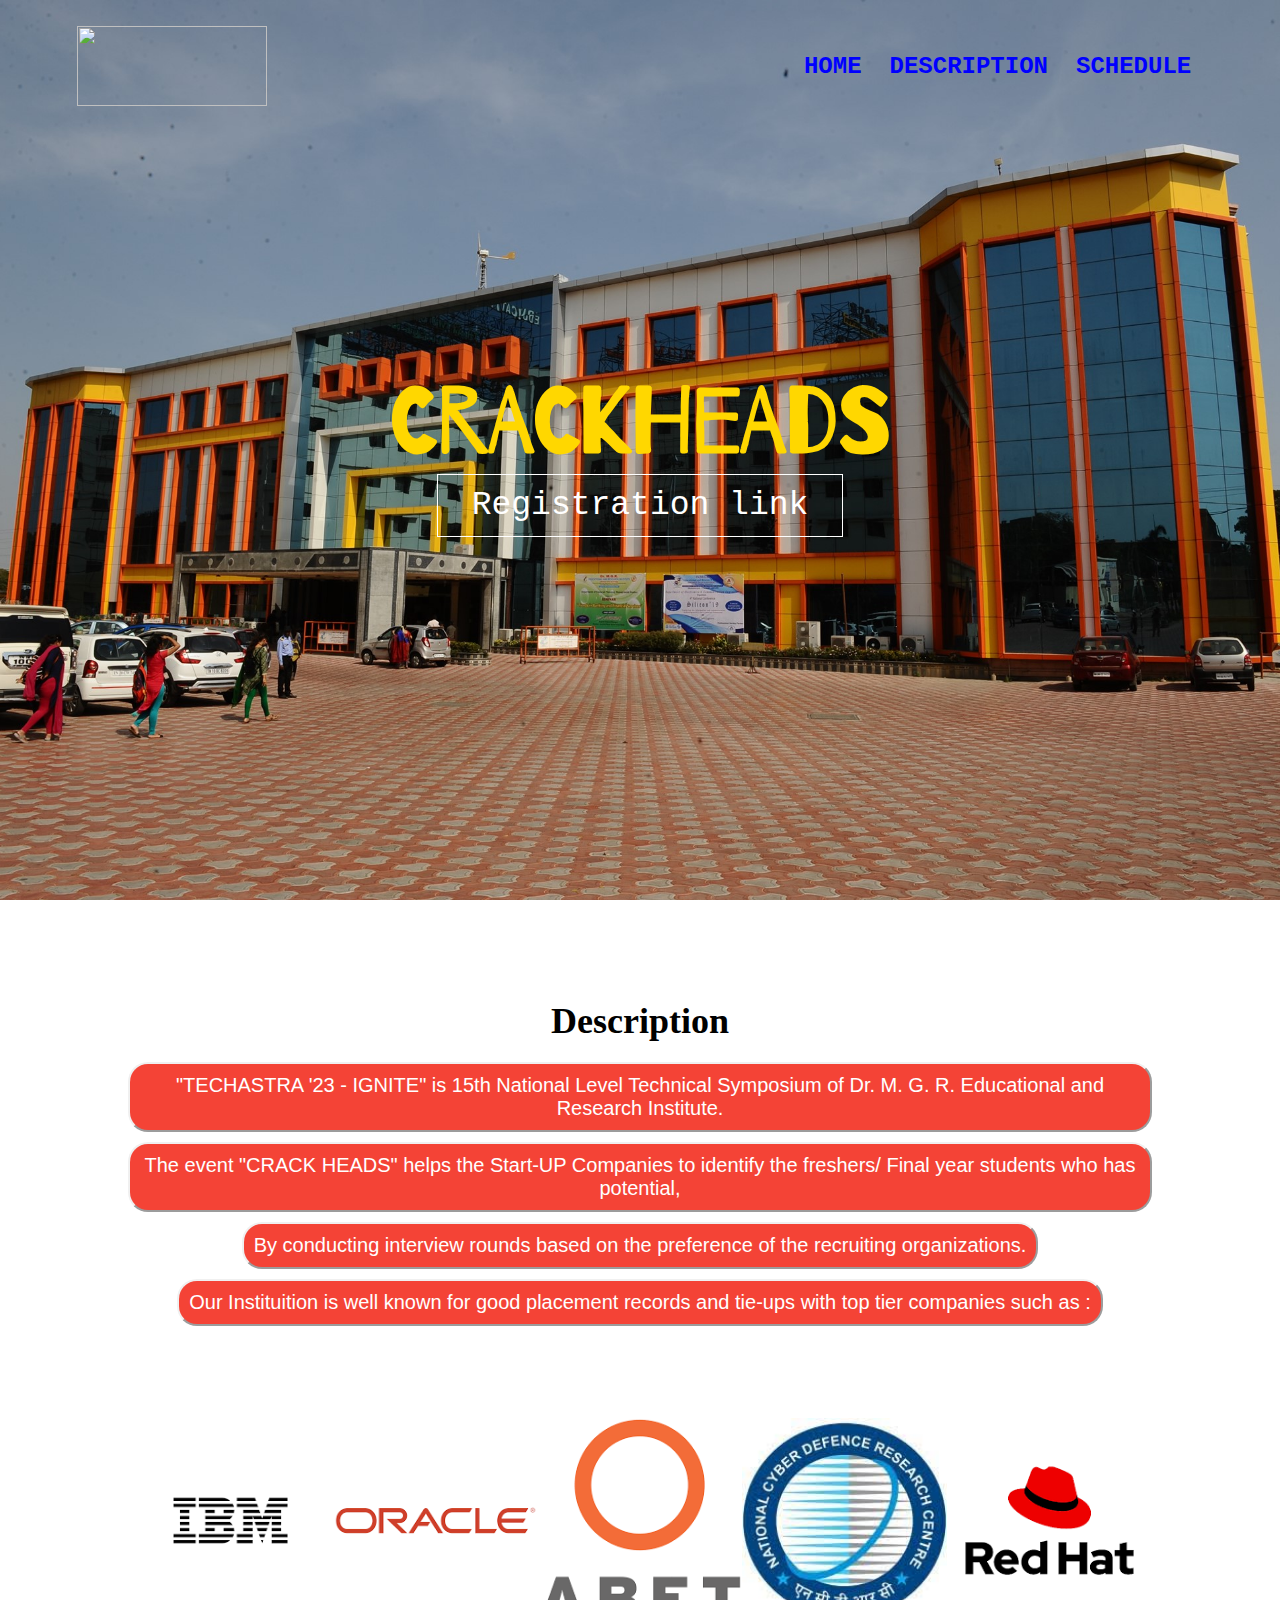
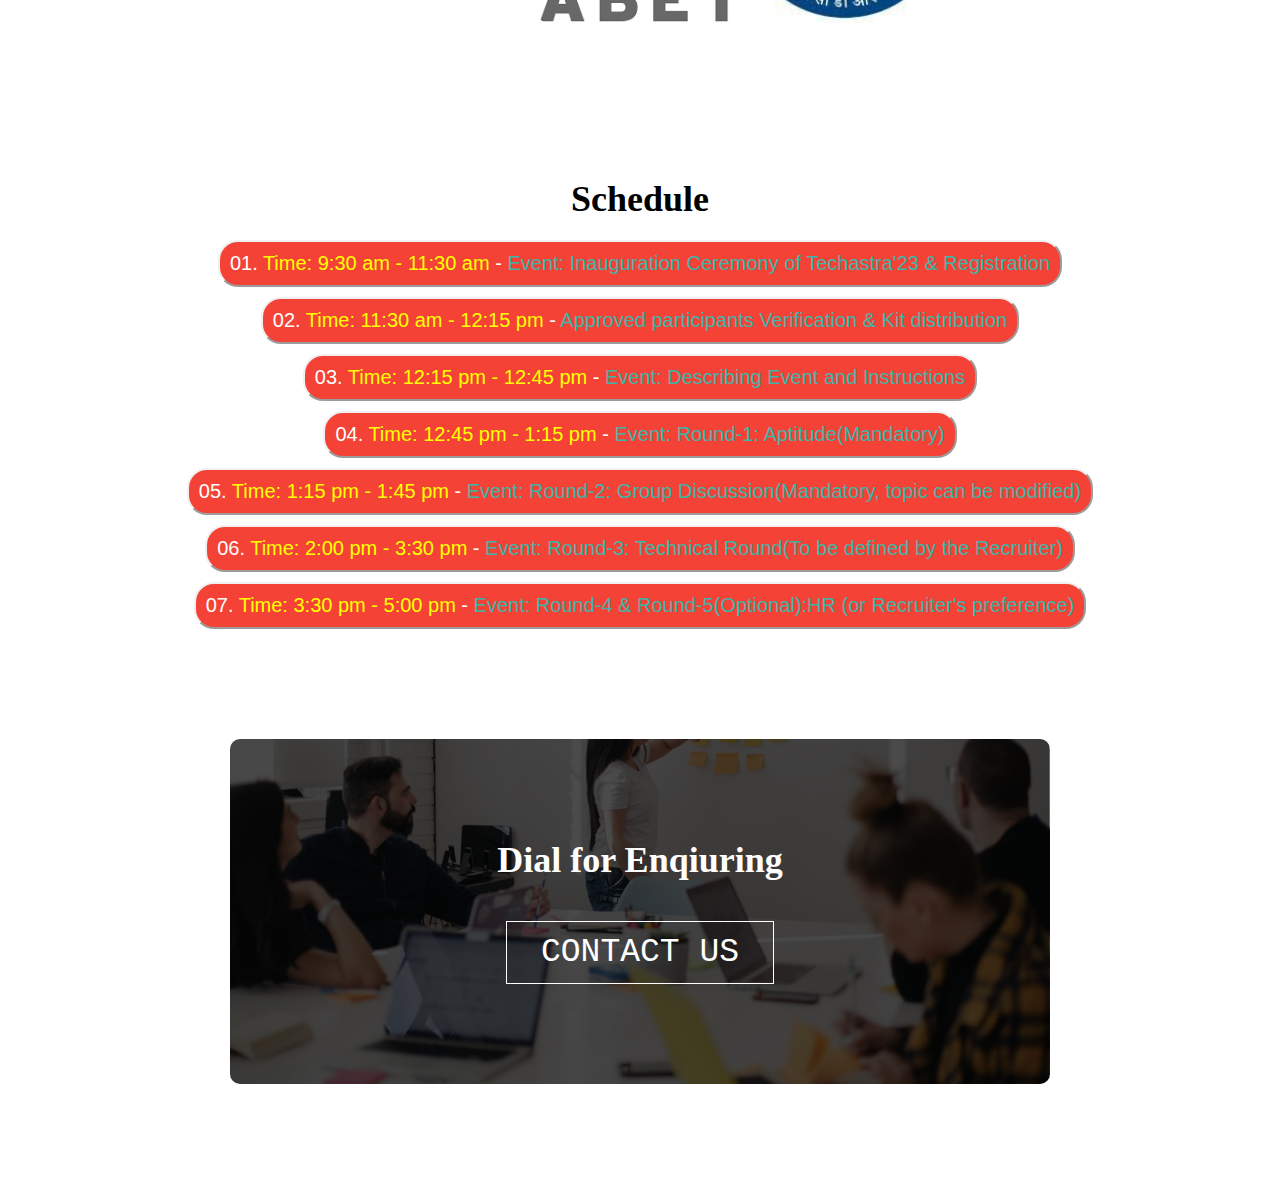
==== index.html @ 9a85cea9 "Update index.html" ====
<!DOCTYPE html>
<html lang="en">

<head>
    <meta charset="UTF-8">
    <meta http-equiv="X-UA-Compatible" content="IE=edge">
    <meta name="viewport" content="width=device-width, initial-scale=1.0">
    <title>University Website </title>
    <link rel="stylesheet" href="style40.css">
    <link rel="preconnect" href="https://fonts.googleapis.com">
    <link rel="preconnect" href="https://fonts.gstatic.com" crossorigin>
    <link href="https://fonts.googleapis.com/css2?family=Poppins:ital@0;1&display=swap" rel="stylesheet">
    <link rel="stylesheet"
        href="https://cdn.jsdelivr.net/npm/@fortawesome/fontawesome-free@6.1.1/css/fontawesome.min.css">
</head>

<body>
    <section class="header">
        <nav>
            <a href="index41.html"> <img src="first.png"> </a>
            <div class="nav-links" id="navLinks">
                <!-- <i class="fa fa-times" onClick="hideMenu()"></i> -->
                <ul>
                    <li> <a href="index40Univ.html">HOME</a></li>
                    <li> <a href="#cours">DESCRIPTION</a></li>
                    <li> <a href="#cours1">SCHEDULE</a></li>
                    <!-- <li> <a href="Blog.html">BLOG</a></li> -->
                    

                </ul>
            </div>
            <!-- <i class="fa-solid fa-bars" onClick="showMenu()"></i> -->
        </nav>

        <div class="text-box">
            <h1> CRACKHEADS </h1>
            <!-- <p> Lorem Ipsum is simply dummy text of the printing and typesetting
        industry. <br> Lorem Ipsum has been the industry's standard dummy text 
        ever since the 1500s </p> -->
            <a href="https://techastra.drmgrdu.ac.in/" class="hero-btn"> Registration link</a>
        </div>

    </section>

    <!-- course -->
    <!-- 
    <section class="course" id="cours">
        <h1> Courses we offer </h1>
        <p> Lorem Ipsum is simply dummy text of the printing and typesetting industry. </p>

        <div class="row">
            <div class="course-col">
                <h3> Intermediate </h3>
                <p> Lorem Ipsum is simply dummy text of the printing and typesetting industry.
                    Lorem Ipsum has been the industry's standard dummy text ever since the 1500s </p>
            </div>
            <div class="course-col">
                <h3> Degree </h3>
                <p> Lorem Ipsum is simply dummy text of the printing and typesetting industry.
                    Lorem Ipsum has been the industry's standard dummy text ever since the 1500s </p>
            </div>
            <div class="course-col">
                <h3> Post Graduation </h3>
                <p> Lorem Ipsum is simply dummy text of the printing and typesetting industry.
                    Lorem Ipsum has been the industry's standard dummy text ever since the 1500s </p>
            </div>
        </div>
    </section> -->

    <section class="course" id="cours">
        <h1> Description </h1>





        <button class="btn">
            <span class="btn-label">"TECHASTRA '23 - IGNITE" is
                15th National Level Technical
                Symposium of Dr. M. G. R.
                Educational and Research
                Institute.</span>
        </button>


        <button class="btn">
            <span class="btn-label">The event "CRACK HEADS" helps the Start-UP Companies to identify the freshers/ Final
                year students who has potential, </span>
        </button>

        <button class="btn btn-primary">
            <span class="btn-label">By conducting interview rounds based on the preference of the recruiting
                organizations. </span>
        </button>

        <button class="btn btn-primary">
            <span class="btn-label">Our Instituition is well known for good placement records and tie-ups with top tier
                companies such as :</span>
        </button>











        <!-- campus -->

        <!-- <section class="campus">
            <h1> Our global campus </h1>
            <p> Lorem Ipsum has been the industry's standard dummy text ever since the 1500s </p>

            <div class="row">
                <div class="campus-col">
                    <img src="images/london.png">
                    <div class="layer">
                        <h3> LONDON </h3>
                    </div>
                </div>
                <div class="campus-col">
                    <img src="images/newyork.png">
                    <div class="layer">
                        <h3> NEW YORK </h3>
                    </div>
                </div>
                <div class="campus-col">
                    <img src="images/washington.png">
                    <div class="layer">
                        <h3> WASHINGTON </h3>
                    </div>
                </div>
            </div>
        </section> -->

        <!-- facilities -->

        <!-- <section class="facilities">
            <h1> Our facilities </h1>
            <p>Lorem Ipsum is simply dummy text of the printing and typesetting industry. </p> -->

        <div class="row">
            <div class="facilities-col">
                <img src="ibm.png">
                <!-- <h3>World class Library </h3>
                    <p> Lorem Ipsum has been the industry's standard dummy text ever since the 1500s </p> -->
            </div>
            <div class="facilities-col">
                <img src="oracle.png">
                <!-- <h3> Largest play ground </h3>
                    <p> Lorem Ipsum has been the industry's standard dummy text ever since the 1500s </p> -->
            </div>
            <div class="facilities-col">
                <img src="abet.png">
                <!-- <h3> Tasty and Healthy </h3>
                    <p> Lorem Ipsum has been the industry's standard dummy text ever since the 1500s </p> -->
            </div>

            <div class="facilities-col">
                <img src="cyber.jpeg">
            </div>

            <div class="facilities-col">
                <img src="redhat.png">
            </div>


            <!-- <div class="facilities-col">
                <img src="cse.png">
            </div> -->

        </div>
    </section>
    <!-- schedule -->

    <section class="course" id="cours1">
        <h1> Schedule </h1>

        <div class="container">
            <!-- <div class="items">
              <div class="items-head">
                <p>UX D</p>
                <hr>
              </div> -->

            <div class="items-body">
                <button class="btn btn-primary">
                    <span class="btn-label">01. <span class="time">Time: 9:30 am - 11:30 am </span> - <span
                            class="event">Event:
                            Inauguration Ceremony of Techastra'23
                            &
                            Registration</span> </span>
                </button>
                <!-- <i class="fa fa-angle-right"></i> -->


                <button class="btn btn-primary">
                    <span class="btn-label">02. <span class="time">Time: 11:30 am - 12:15 pm </span> - <span
                            class="event">Approved participants Verification &
                            Kit
                            distribution</span> </span>
                </button>
                <!-- <i class="fa fa-angle-right"></i> -->


                <button class="btn btn-primary">
                    <span>03. <span class="time"> Time: 12:15 pm - 12:45 pm</span> - <span class="event"> Event:
                            Describing Event and Instructions </span></span>
                    <!-- <i class="fa fa-angle-right"></i> -->
                </button>



                <button class="btn btn-primary">
                    <span>04. <span class="time">Time: 12:45 pm - 1:15 pm</span> - <span class="event">Event: Round-1:
                            Aptitude(Mandatory)</span> </span>
                    <!-- <i class="fa fa-angle-right"></i> -->
            </div>

            <button class="btn btn-primary">
                <span>05. <span class="time"> Time: 1:15 pm - 1:45 pm </span>- <span class="event"> Event: Round-2:
                        Group Discussion(Mandatory, topic can be
                        modified) </span></span>
                <!-- <i class="fa fa-angle-right"></i> -->
            </button>

            <button class="btn btn-primary">
                <span>06. <span class="time"> Time: 2:00 pm - 3:30 pm </span>- <span class="event"> Event: Round-3:
                        Technical Round(To be defined by the
                        Recruiter) </span></span>
                <!-- <i class="fa fa-angle-right"></i> -->
            </button>


            <button class="btn btn-primary">
                <span>07. <span class="time">Time: 3:30 pm - 5:00 pm</span> - <span class="event">Event: Round-4
                        & Round-5(Optional):HR (or Recruiter's
                        preference) </span></span>
                <!-- <i class="fa fa-angle-right"></i> -->
            </button>

        </div>




        </div>
        </div>
        </div>


































        <!-- testimonials -->



        <!-- call to action -->

        <section class="cta" id="contact">
            <h1> Dial for Enqiuring </h1>
            <a href="contact.html" class="hero-btn"> CONTACT US </a>
        </section>

        <!-- footer -->
        <!-- 
        <div class="footer">
            <div class="bubbles">
                <div class="bubble"
                    style="--size:3.283778460829012rem; --distance:8.273995682244763rem; --position:80.43121961838831%; --time:3.370470516561046s; --delay:-2.4460750377075677s;">
                </div>
                <div class="bubble"
                    style="--size:5.048775832023261rem; --distance:8.209048016743958rem; --position:81.24435161533792%; --time:2.689387587750886s; --delay:-3.178866630821537s;">
                </div>
                <div class="bubble"
                    style="--size:2.8917775001193196rem; --distance:8.454264258769582rem; --position:-1.892480833658683%; --time:2.870417823317806s; --delay:-3.8694363898657054s;">
                </div>
                <div class="bubble"
                    style="--size:2.98950564759547rem; --distance:6.810598321237242rem; --position:100.02057873419844%; --time:2.2412476180211125s; --delay:-3.9669609230968366s;">
                </div>
                <div class="bubble"
                    style="--size:3.056008172581711rem; --distance:7.571228915589839rem; --position:101.36290426526402%; --time:3.556279976104421s; --delay:-2.601994631532017s;">
                </div>
                <div class="bubble"
                    style="--size:3.22671020910027rem; --distance:8.977876061761204rem; --position:69.44795371340336%; --time:2.0813687087410555s; --delay:-2.561126203255737s;">
                </div>
                <div class="bubble"
                    style="--size:5.983498430412179rem; --distance:9.55217569034621rem; --position:33.97699243298395%; --time:2.766369309258826s; --delay:-2.306807070885999s;">
                </div>
                <div class="bubble"
                    style="--size:3.7130270767886904rem; --distance:9.15367913841726rem; --position:36.78355273882992%; --time:3.4415953312360266s; --delay:-2.8423432581270194s;">
                </div>
                <div class="bubble"
                    style="--size:2.0830849819394457rem; --distance:6.408202865389665rem; --position:-3.7304088146057324%; --time:2.1324701384850853s; --delay:-3.6594998300237567s;">
                </div>
                <div class="bubble"
                    style="--size:2.846429800070382rem; --distance:9.850031890259043rem; --position:63.51703893124248%; --time:2.48611792099451s; --delay:-3.957713451098727s;">
                </div>
                <div class="bubble"
                    style="--size:2.0204852928911228rem; --distance:7.706337256219967rem; --position:10.659889096699736%; --time:3.8878533177786547s; --delay:-2.7460423807313834s;">
                </div>
                <div class="bubble"
                    style="--size:5.148489190934578rem; --distance:7.8185867715909385rem; --position:44.27428830609239%; --time:3.0912972813262374s; --delay:-2.4548184305462204s;">
                </div>
                <div class="bubble"
                    style="--size:3.1179981047008507rem; --distance:8.217674226182545rem; --position:-0.8434243039321725%; --time:3.893070336584621s; --delay:-3.482134608090908s;">
                </div>
                <div class="bubble"
                    style="--size:3.073022863441822rem; --distance:6.748615665272697rem; --position:17.187709593603337%; --time:2.869641888050805s; --delay:-3.011358944260785s;">
                </div>
                <div class="bubble"
                    style="--size:3.040494763665981rem; --distance:6.001078493795163rem; --position:30.428225670705793%; --time:2.1274023672313547s; --delay:-2.269450277325624s;">
                </div>
                <div class="bubble"
                    style="--size:2.4934683696411932rem; --distance:9.661759778304251rem; --position:38.28385025284947%; --time:3.3066616446050388s; --delay:-3.903278872741094s;">
                </div>
                <div class="bubble"
                    style="--size:4.341153504409132rem; --distance:8.372204276920996rem; --position:8.925467109327556%; --time:2.961530876031502s; --delay:-3.733657008574247s;">
                </div>
                <div class="bubble"
                    style="--size:3.017692044104651rem; --distance:7.742406344583268rem; --position:7.135396211953164%; --time:3.9814409149202454s; --delay:-2.769434098028662s;">
                </div>
                <div class="bubble"
                    style="--size:5.080150296463536rem; --distance:6.090080087294706rem; --position:99.46159986754385%; --time:3.125230884966736s; --delay:-2.415272316183627s;">
                </div>
                <div class="bubble"
                    style="--size:4.220709880817442rem; --distance:6.273886998189256rem; --position:97.58004171875584%; --time:3.1349176005189006s; --delay:-3.9274262276392298s;">
                </div>
                <div class="bubble"
                    style="--size:3.567041880882358rem; --distance:6.32323480828306rem; --position:92.70135681477952%; --time:2.1362733605721504s; --delay:-3.1505418730279633s;">
                </div>
                <div class="bubble"
                    style="--size:3.5907802134353792rem; --distance:9.870786669090203rem; --position:98.38043362003364%; --time:2.365772524802981s; --delay:-3.155876947312736s;">
                </div>
                <div class="bubble"
                    style="--size:3.153202036251672rem; --distance:8.019938162492018rem; --position:17.19668721036048%; --time:3.6277311767623384s; --delay:-3.1876739225876354s;">
                </div>
                <div class="bubble"
                    style="--size:3.4877396066133333rem; --distance:8.270634812076594rem; --position:10.484445181872442%; --time:3.0775952904576176s; --delay:-2.2907439552389293s;">
                </div>
                <div class="bubble"
                    style="--size:5.766665156529646rem; --distance:9.899439420013206rem; --position:3.2576122174816096%; --time:2.846254474445945s; --delay:-2.0209311226219087s;">
                </div>
                <div class="bubble"
                    style="--size:5.239738288627671rem; --distance:8.364557911980619rem; --position:87.23110357446504%; --time:2.1930097960461055s; --delay:-3.0322261546336517s;">
                </div>
                <div class="bubble"
                    style="--size:2.1990673841700143rem; --distance:7.720521403005255rem; --position:-0.17107184177207468%; --time:2.5997240933430965s; --delay:-2.07586605687868s;">
                </div>
                <div class="bubble"
                    style="--size:2.096379882401747rem; --distance:8.369893834364031rem; --position:32.32516475439321%; --time:3.695249819707472s; --delay:-3.851082655427779s;">
                </div>
                <div class="bubble"
                    style="--size:3.638390237165721rem; --distance:9.7664220131003rem; --position:87.38200354757375%; --time:3.862542578562428s; --delay:-2.9797900374453823s;">
                </div>
                <div class="bubble"
                    style="--size:2.014227665781494rem; --distance:9.475179023878415rem; --position:18.072465784612906%; --time:2.876721765742051s; --delay:-3.456765174855402s;">
                </div>
                <div class="bubble"
                    style="--size:4.835622070747298rem; --distance:6.646442484712818rem; --position:42.56200483263158%; --time:2.4201735129167705s; --delay:-2.129697393514734s;">
                </div>
                <div class="bubble"
                    style="--size:2.6544780967758683rem; --distance:9.993914974673478rem; --position:47.41484229787173%; --time:2.6928887058432203s; --delay:-3.6501705520332406s;">
                </div>
                <div class="bubble"
                    style="--size:2.1810138227712246rem; --distance:8.625390262659332rem; --position:79.91382406364768%; --time:3.0571539204415643s; --delay:-2.879575299430147s;">
                </div>
                <div class="bubble"
                    style="--size:3.9602029523135043rem; --distance:8.811978694178176rem; --position:22.085129474405363%; --time:2.3040885125074015s; --delay:-3.9822714071472305s;">
                </div>
                <div class="bubble"
                    style="--size:3.2601731045983255rem; --distance:6.551449087150881rem; --position:56.03044260678546%; --time:3.377917555269709s; --delay:-2.248689205859968s;">
                </div>
                <div class="bubble"
                    style="--size:4.724989417802013rem; --distance:8.126549828172152rem; --position:83.76957059823852%; --time:2.8347659523990463s; --delay:-2.4045807342328174s;">
                </div>
                <div class="bubble"
                    style="--size:2.4601556144465766rem; --distance:6.451551054345049rem; --position:77.04823997553098%; --time:2.466260099531937s; --delay:-3.8444152858910203s;">
                </div>
                <div class="bubble"
                    style="--size:3.5005873287032445rem; --distance:7.9251184298861475rem; --position:-1.7530963025931068%; --time:2.5654285446675242s; --delay:-3.719663280805641s;">
                </div>
                <div class="bubble"
                    style="--size:3.287577998169491rem; --distance:9.297377061416393rem; --position:18.741671727246466%; --time:3.341885163952444s; --delay:-2.5715436541146115s;">
                </div>
                <div class="bubble"
                    style="--size:5.221728885270182rem; --distance:9.286314646321468rem; --position:42.28149761730227%; --time:3.389657748614331s; --delay:-2.961540852653576s;">
                </div>
                <div class="bubble"
                    style="--size:2.818746087299467rem; --distance:6.526311604034215rem; --position:8.32284386562167%; --time:3.533110613536286s; --delay:-3.4929316976539795s;">
                </div>
                <div class="bubble"
                    style="--size:3.9555668943551874rem; --distance:7.587517096965727rem; --position:86.98518380989474%; --time:3.8328433866272116s; --delay:-3.947314208169883s;">
                </div>
                <div class="bubble"
                    style="--size:5.86344809196979rem; --distance:6.715459413428028rem; --position:93.51712672911347%; --time:3.3194895688568025s; --delay:-2.814996993119309s;">
                </div>
                <div class="bubble"
                    style="--size:4.659085472309417rem; --distance:6.833049757751052rem; --position:18.34331186924404%; --time:2.1401803669951542s; --delay:-3.281758431062622s;">
                </div>
                <div class="bubble"
                    style="--size:5.647514992520861rem; --distance:6.166187896878902rem; --position:103.56058520261233%; --time:2.7109824838325496s; --delay:-3.5641804780474113s;">
                </div>
                <div class="bubble"
                    style="--size:3.4116906103373514rem; --distance:9.87448520511619rem; --position:60.40367758628962%; --time:3.211959351671091s; --delay:-3.909483663267988s;">
                </div>
                <div class="bubble"
                    style="--size:4.358059871263618rem; --distance:6.192241875091202rem; --position:55.79560282838993%; --time:3.522040191932956s; --delay:-2.4451874413830073s;">
                </div>
                <div class="bubble"
                    style="--size:5.657469779677323rem; --distance:8.59153006822326rem; --position:72.97116848710832%; --time:3.2281152136729996s; --delay:-2.6942268466639807s;">
                </div>
                <div class="bubble"
                    style="--size:5.36401084558097rem; --distance:8.032035852980673rem; --position:68.03498132267576%; --time:3.6949889538863347s; --delay:-3.5310246226914868s;">
                </div>
                <div class="bubble"
                    style="--size:5.57833766575319rem; --distance:7.499254928961794rem; --position:94.12393327236666%; --time:3.4806354090355405s; --delay:-2.274765603356683s;">
                </div>
                <div class="bubble"
                    style="--size:3.2806309747640574rem; --distance:8.488379921065523rem; --position:48.78983463936292%; --time:2.877531426246132s; --delay:-2.096852780408325s;">
                </div>
                <div class="bubble"
                    style="--size:2.5739678385733678rem; --distance:8.917657906310211rem; --position:36.30111446297418%; --time:2.132094571645426s; --delay:-2.300338825704596s;">
                </div>
                <div class="bubble"
                    style="--size:3.193905105705725rem; --distance:6.837855040140766rem; --position:77.42883266635026%; --time:2.6764254242868546s; --delay:-2.6117600566315358s;">
                </div>
                <div class="bubble"
                    style="--size:2.921396795915677rem; --distance:6.017635087648889rem; --position:64.47566942541235%; --time:2.1329836115090024s; --delay:-2.9493514981070006s;">
                </div>
                <div class="bubble"
                    style="--size:5.996546073399244rem; --distance:8.438210536324492rem; --position:13.268370807153438%; --time:3.6359501852961262s; --delay:-3.9647431379196347s;">
                </div>
                <div class="bubble"
                    style="--size:3.6759907032328405rem; --distance:8.418483277724492rem; --position:32.34008573798657%; --time:2.4480223557558345s; --delay:-2.0329066324347824s;">
                </div>
                <div class="bubble"
                    style="--size:4.1642001716890285rem; --distance:7.292867116703618rem; --position:53.7639790538517%; --time:3.502488399088864s; --delay:-2.498372665932038s;">
                </div>
                <div class="bubble"
                    style="--size:4.787565853418627rem; --distance:7.002471829807719rem; --position:71.91523290439147%; --time:2.958165535287203s; --delay:-3.874622142256656s;">
                </div>
                <div class="bubble"
                    style="--size:2.518311359883132rem; --distance:7.986066195679516rem; --position:64.83491880651033%; --time:2.799838241177398s; --delay:-2.605045923573953s;">
                </div>
                <div class="bubble"
                    style="--size:2.876971757413453rem; --distance:6.068564148976618rem; --position:11.865157104893097%; --time:2.827771256360732s; --delay:-2.39512359755763s;">
                </div>
                <div class="bubble"
                    style="--size:2.104732688202529rem; --distance:7.730020214979188rem; --position:89.79694218565386%; --time:3.463311919402186s; --delay:-3.12192390140452s;">
                </div>
                <div class="bubble"
                    style="--size:3.3360664273276166rem; --distance:7.983397791094809rem; --position:68.65578472758347%; --time:3.9335303632278293s; --delay:-3.4294180673320884s;">
                </div>
                <div class="bubble"
                    style="--size:3.9727817769810656rem; --distance:9.566771590971191rem; --position:8.31120576187265%; --time:2.205225438795449s; --delay:-3.324358147783013s;">
                </div>
                <div class="bubble"
                    style="--size:2.785922768617306rem; --distance:7.082254824315727rem; --position:28.396955159650958%; --time:2.942223891965728s; --delay:-2.5935628505954393s;">
                </div>
                <div class="bubble"
                    style="--size:4.2464496070749rem; --distance:6.691569284526946rem; --position:42.54917838169232%; --time:3.127523856909967s; --delay:-2.954291705842826s;">
                </div>
                <div class="bubble"
                    style="--size:5.723073490329043rem; --distance:9.090319785576288rem; --position:-3.3796480533643103%; --time:2.2633471262800557s; --delay:-3.2578755649237174s;">
                </div>
                <div class="bubble"
                    style="--size:3.219530490661871rem; --distance:7.4797090026341495rem; --position:101.94887397738762%; --time:2.1036948366679686s; --delay:-2.751593490682857s;">
                </div>
                <div class="bubble"
                    style="--size:2.1814720163593524rem; --distance:6.396504615967695rem; --position:50.89372542693971%; --time:2.582017377993537s; --delay:-2.906294282914755s;">
                </div>
                <div class="bubble"
                    style="--size:5.809553529495087rem; --distance:7.464097429978566rem; --position:90.38559551607041%; --time:3.7652915434285816s; --delay:-2.354212300265661s;">
                </div>
                <div class="bubble"
                    style="--size:3.62120707963538rem; --distance:9.076979425692606rem; --position:11.150253759803633%; --time:3.0486377247236534s; --delay:-2.8041488577211697s;">
                </div>
                <div class="bubble"
                    style="--size:5.00310856270532rem; --distance:9.170735560719102rem; --position:64.58179397075584%; --time:3.7656580293692796s; --delay:-2.893674658194128s;">
                </div>
                <div class="bubble"
                    style="--size:2.709501141760601rem; --distance:7.8373914558643705rem; --position:5.674632497742465%; --time:3.395681112908417s; --delay:-2.2649544585446963s;">
                </div>
                <div class="bubble"
                    style="--size:5.863530345348175rem; --distance:6.010688703517391rem; --position:8.068803588662359%; --time:3.027313856154054s; --delay:-2.231948018674604s;">
                </div>
                <div class="bubble"
                    style="--size:3.184680382015328rem; --distance:8.878536191481098rem; --position:8.386217564803701%; --time:3.9938236104040246s; --delay:-3.582227746566318s;">
                </div>
                <div class="bubble"
                    style="--size:5.634096080720658rem; --distance:9.852119364968344rem; --position:1.083944673937438%; --time:2.332288460957819s; --delay:-2.8850298727934875s;">
                </div>
                <div class="bubble"
                    style="--size:3.4014949844199958rem; --distance:8.171860996672919rem; --position:84.2657700109125%; --time:2.2494226346466255s; --delay:-2.5677067273975007s;">
                </div>
                <div class="bubble"
                    style="--size:3.25901366738288rem; --distance:7.677629208945115rem; --position:51.318943432823694%; --time:2.8086005653923443s; --delay:-3.8858374739056676s;">
                </div>
                <div class="bubble"
                    style="--size:2.738787520059482rem; --distance:7.215369023176211rem; --position:56.250543764215685%; --time:3.976054489308197s; --delay:-2.326983298866254s;">
                </div>
                <div class="bubble"
                    style="--size:2.2159404026193075rem; --distance:6.656577136470761rem; --position:6.693028946147312%; --time:2.864055961058856s; --delay:-2.4300716543937217s;">
                </div>
                <div class="bubble"
                    style="--size:4.21593419511934rem; --distance:8.927963260087107rem; --position:25.147537992688058%; --time:3.009996529717521s; --delay:-3.0238438289524225s;">
                </div>
                <div class="bubble"
                    style="--size:5.179991621161971rem; --distance:6.3853169980031845rem; --position:102.46036383116052%; --time:2.493617740988301s; --delay:-3.200833645229917s;">
                </div>
                <div class="bubble"
                    style="--size:5.513584744686991rem; --distance:8.22544620750663rem; --position:101.1452384048811%; --time:3.282739845432842s; --delay:-3.661873228440018s;">
                </div>
                <div class="bubble"
                    style="--size:3.339183876739143rem; --distance:9.526513756713628rem; --position:29.882131632276284%; --time:2.4931248570889335s; --delay:-2.475593644022913s;">
                </div>
                <div class="bubble"
                    style="--size:5.572625591150981rem; --distance:7.345648077046019rem; --position:22.8560703003273%; --time:2.7498169626967566s; --delay:-2.17990566059977s;">
                </div>
                <div class="bubble"
                    style="--size:4.1177605678413265rem; --distance:8.34852219885391rem; --position:29.490529078305904%; --time:3.2706309302541188s; --delay:-3.7771110698550556s;">
                </div>
                <div class="bubble"
                    style="--size:5.9527591413810015rem; --distance:8.228548797101368rem; --position:86.92141319108892%; --time:2.1195045300057886s; --delay:-2.1550354449961038s;">
                </div>
                <div class="bubble"
                    style="--size:3.4122434983866006rem; --distance:7.8470984688972765rem; --position:-4.737684816944457%; --time:3.361433469609846s; --delay:-2.7510535260586435s;">
                </div>
                <div class="bubble"
                    style="--size:3.767163633315376rem; --distance:8.004107269407179rem; --position:58.86574552235167%; --time:2.4584153129693487s; --delay:-3.8899327217598216s;">
                </div>
                <div class="bubble"
                    style="--size:4.966101867270128rem; --distance:8.096238035862653rem; --position:73.33011876280814%; --time:3.2569085513280767s; --delay:-2.927105754623504s;">
                </div>
                <div class="bubble"
                    style="--size:5.239318894400097rem; --distance:8.21018133412617rem; --position:49.79329539415349%; --time:2.486417355278126s; --delay:-3.935240915466869s;">
                </div>
                <div class="bubble"
                    style="--size:2.309860158972202rem; --distance:8.23350401700413rem; --position:52.762390580567924%; --time:3.253681340156047s; --delay:-3.39928187900957s;">
                </div>
                <div class="bubble"
                    style="--size:5.405641933124867rem; --distance:7.787670658003827rem; --position:55.299301993538734%; --time:2.9254208880312023s; --delay:-3.4035022943444453s;">
                </div>
                <div class="bubble"
                    style="--size:4.7889435136433365rem; --distance:8.059493307179075rem; --position:6.476650057477524%; --time:2.8831662912305407s; --delay:-2.469760261123794s;">
                </div>
                <div class="bubble"
                    style="--size:5.202159646625798rem; --distance:6.485068767986836rem; --position:17.188791799414645%; --time:2.5591245696178158s; --delay:-2.547017621074239s;">
                </div>
                <div class="bubble"
                    style="--size:2.6536622797162357rem; --distance:7.047091090720969rem; --position:99.8065168678203%; --time:3.1358735873884225s; --delay:-2.7674896723499964s;">
                </div>
                <div class="bubble"
                    style="--size:5.455813017594882rem; --distance:7.92331827436949rem; --position:56.29121034809554%; --time:2.9592446232978804s; --delay:-3.0628319945178304s;">
                </div>
                <div class="bubble"
                    style="--size:5.376750549059151rem; --distance:7.037706886415796rem; --position:90.43150179415491%; --time:3.4947245448237947s; --delay:-2.7649519449431956s;">
                </div>
                <div class="bubble"
                    style="--size:3.6759966425104382rem; --distance:9.304354596540962rem; --position:50.078877699643236%; --time:2.364227888914125s; --delay:-2.1049591636942835s;">
                </div>
                <div class="bubble"
                    style="--size:2.6416988575492812rem; --distance:8.426364301174832rem; --position:34.50261001869937%; --time:3.1489044014899474s; --delay:-2.872308171609069s;">
                </div>
                <div class="bubble"
                    style="--size:3.039820548413071rem; --distance:7.700594071278777rem; --position:54.369437773201135%; --time:2.3518890849934877s; --delay:-3.816455915222773s;">
                </div>
                <div class="bubble"
                    style="--size:4.946041332561464rem; --distance:9.940105274558535rem; --position:93.38341839478599%; --time:3.515708411924009s; --delay:-2.139929822750188s;">
                </div>
                <div class="bubble"
                    style="--size:2.263980751965552rem; --distance:6.845227344107201rem; --position:7.6223749655636635%; --time:3.2543534151869933s; --delay:-3.5968097313692247s;">
                </div>
                <div class="bubble"
                    style="--size:2.9705072994554786rem; --distance:6.417811696490268rem; --position:0.9010946526242307%; --time:3.869664661904819s; --delay:-2.817867407827982s;">
                </div>
                <div class="bubble"
                    style="--size:3.7636117769983146rem; --distance:9.28767671082202rem; --position:104.59608438872068%; --time:2.6660045314116205s; --delay:-3.0279672533679767s;">
                </div>
                <div class="bubble"
                    style="--size:2.534147718025401rem; --distance:9.761714609373762rem; --position:17.47044672925322%; --time:3.8859389327208964s; --delay:-3.3352631179315866s;">
                </div>
                <div class="bubble"
                    style="--size:5.809103802369521rem; --distance:9.865569439286801rem; --position:15.660853702232227%; --time:2.518863325103205s; --delay:-3.5808886812518383s;">
                </div>
                <div class="bubble"
                    style="--size:2.4500873479914125rem; --distance:7.274598849994393rem; --position:36.897733125341446%; --time:3.3461286093771387s; --delay:-3.6280095853685674s;">
                </div>
                <div class="bubble"
                    style="--size:5.773371959699836rem; --distance:8.463136547655406rem; --position:35.06048100391646%; --time:3.209957922113289s; --delay:-3.0079091255606945s;">
                </div>
                <div class="bubble"
                    style="--size:4.3926522787512265rem; --distance:9.612613676284077rem; --position:22.262054455432867%; --time:2.373303643948798s; --delay:-3.0679725632400907s;">
                </div>
                <div class="bubble"
                    style="--size:3.952708176353637rem; --distance:9.169495699134323rem; --position:55.04449087079253%; --time:2.7418325241308232s; --delay:-3.3828476409270283s;">
                </div>
                <div class="bubble"
                    style="--size:3.844775009709453rem; --distance:8.355266723179703rem; --position:3.429889023129533%; --time:3.804465386878591s; --delay:-2.513210465049223s;">
                </div>
                <div class="bubble"
                    style="--size:2.375822423531286rem; --distance:8.085306102003058rem; --position:51.444859856544134%; --time:3.5291234902803015s; --delay:-3.174879273882913s;">
                </div>
                <div class="bubble"
                    style="--size:3.987597068631678rem; --distance:6.323842998471056rem; --position:58.472598393140736%; --time:3.6685014540532994s; --delay:-2.125640472580853s;">
                </div>
                <div class="bubble"
                    style="--size:3.826556536162788rem; --distance:8.093657912781008rem; --position:47.22358687899771%; --time:2.46067661652588s; --delay:-2.795336044113773s;">
                </div>
                <div class="bubble"
                    style="--size:5.409522304422901rem; --distance:8.08453713835749rem; --position:7.192255114868317%; --time:3.6024864503739416s; --delay:-2.02777453028783s;">
                </div>
                <div class="bubble"
                    style="--size:2.33220717107433rem; --distance:6.015929004226659rem; --position:69.52801341775708%; --time:3.072171961227187s; --delay:-2.4004690861766145s;">
                </div>
                <div class="bubble"
                    style="--size:3.1897153674684295rem; --distance:7.970038416707961rem; --position:79.81130078644377%; --time:3.2691207165145544s; --delay:-3.1095874096110614s;">
                </div>
                <div class="bubble"
                    style="--size:3.043749061825313rem; --distance:9.519971455545065rem; --position:-2.8790650455965716%; --time:2.5921789839789624s; --delay:-3.3392150143930954s;">
                </div>
                <div class="bubble"
                    style="--size:2.016067925148069rem; --distance:6.601355813566787rem; --position:12.042692941814398%; --time:3.302733338826566s; --delay:-2.666684825220276s;">
                </div>
                <div class="bubble"
                    style="--size:2.3135489970103658rem; --distance:8.429205824133346rem; --position:10.078502192237377%; --time:3.478083377118066s; --delay:-2.3933149990580658s;">
                </div>
                <div class="bubble"
                    style="--size:2.3997743557871374rem; --distance:7.408088419264727rem; --position:35.09525576349087%; --time:3.389315536809761s; --delay:-3.7218046643592877s;">
                </div>
                <div class="bubble"
                    style="--size:5.41080890592663rem; --distance:6.263885540517833rem; --position:88.47970464538236%; --time:3.791977923545102s; --delay:-2.1539409602055803s;">
                </div>
                <div class="bubble"
                    style="--size:4.187278503726575rem; --distance:8.495185390066428rem; --position:55.2879387519304%; --time:3.8691313236516165s; --delay:-3.7558742796010205s;">
                </div>
                <div class="bubble"
                    style="--size:5.2260631351390066rem; --distance:6.953165091043609rem; --position:87.01664638966206%; --time:2.2054605348148777s; --delay:-2.0729929853657163s;">
                </div>
                <div class="bubble"
                    style="--size:3.2309243043140823rem; --distance:8.90242528602417rem; --position:70.6941354974967%; --time:2.420572336985768s; --delay:-3.902986636768033s;">
                </div>
                <div class="bubble"
                    style="--size:4.416267568041894rem; --distance:8.454455353587463rem; --position:16.18344707827548%; --time:2.6786658712942186s; --delay:-3.7145978779515363s;">
                </div>
                <div class="bubble"
                    style="--size:5.179842125942596rem; --distance:6.279313089480346rem; --position:51.631946389170714%; --time:2.9215376152158723s; --delay:-3.579196747493768s;">
                </div>
                <div class="bubble"
                    style="--size:4.298088157115222rem; --distance:8.644044369523485rem; --position:25.709431630582966%; --time:3.9945321241856395s; --delay:-3.6007615466734237s;">
                </div>
            </div>
            <div class="content">
                <div class="container">
                    <div class="footer__label">
                        <h2 class="footer__title">Techastra</h2>
                        <span class="footer__subtitle"></span>
                    </div>

                    <ul class="footer__links">
                        <li>
                            <a href="" class="footer__link">Contact <span> : xxxxxx</a></span>
                        </li>
                        <li>
                            <a href="" class="footer__link">Address <span> : Periyar E.V.R. High Road, (NH 4 Highway)
                                    Maduravoyal, Chennai - 600 095.</a> </span>
                        </li>
                        <li>
                            <a href="" class="footer__link">Register Link <span> : xxxxxxxxx</a> </span>
                        </li>
                    </ul>
                    <div class="footer__socials">
                        <a href="" class="footer__social">
                            <i class="uil uil-github-alt social__icon"></i>
                        </a>
                        <a href="" class="footer__social">
                            <i class="fa-brands fa-codepen"></i>
                        </a>
                        <a href="" class="footer__social">
                            <i class="uil uil-instagram"></i>
                        </a>
                        <a href="" class="footer__social">
                            <i class="uil uil-linkedin-alt"></i>
                        </a>
                    </div>
                </div>

            </div>
        </div>
        <svg style="position:fixed; top:100vh">
            <defs>
                <filter id="blob">
                    <feGaussianBlur in="SourceGraphic" stdDeviation="10" result="blur"></feGaussianBlur>
                    <feColorMatrix in="blur" mode="matrix" values="1 0 0 0 0  0 1 0 0 0  0 0 1 0 0  0 0 0 19 -9"
                        result="blob"></feColorMatrix>
                </filter>
            </defs>
        </svg> -->







        <!--Js for toggle menu on mobile-->

        <script>
            var navLinks = document.getElementById("navLinks");

            function showMenu() {
                navLinks.style.right = "0";
            }
            function hideMenu() {
                navLinks.style.right = "-200px";
            }
        </script>

</body>

</html>
---- style40.css ----
@import url("https://fonts.googleapis.com/css2?family=Caveat:wght@700&family=Courgette&family=Open+Sans:wght@300;400;500&display=swap");
@import url("https://fonts.googleapis.com/css2?family=Caveat:wght@700&family=Courgette&family=Open+Sans:wght@300;400;500&family=Ubuntu:ital,wght@1,500&display=swap");
@import url("https://fonts.googleapis.com/css2?family=Barriecito&family=Caveat:wght@700&family=Courgette&family=Open+Sans:wght@300;400;500&family=Tilt+Prism&family=Ubuntu:ital,wght@1,500&display=swap");

/* $pri: #128cfc;
$sec: #fffffe;
$dark-pri: #0b5aa2; */

* {
  margin: 0;
  padding: 0;
  /*font-family: "Poppins", sans-serif;*/
  box-sizing: border-box;
}

.time {
  color: yellow !important;
}

.event {
  color: rgb(63, 181, 169);
}

.header {
  background-image: url(clge1.jpg);

  min-height: 100vh;
  width: 100%;
  background-position: center;
  background-size: cover;
  position: relative;
}
nav {
  display: flex;
  padding: 2% 6%;
  justify-content: space-between;
  align-items: center;
}
nav img {
  width: 190px;
  height: 80px;
}
.nav-links {
  flex: 1;
  text-align: right;
}
.nav-links ul li {
  list-style: none;
  display: inline-block;
  padding: 8px 12px;
  position: relative;
}
.nav-links ul li a {
  color: Blue;
  text-decoration: none;
  font-size: 24px;
  font-weight: 900;
  font-family: "Courier New", Courier, monospace;
}
.nav-links ul li::after {
  content: "";
  width: 0%;
  height: 2px;
  background: yellow;
  display: block;
  transition: 0.5s;
  margin: auto;
}
.nav-links ul li:hover::after {
  width: 100%;
}

.nav-links:active {
  color: red;
}

.text-box {
  width: 90%;
  color: #fff;
  position: absolute;
  top: 50%;
  left: 50%;
  transform: translate(-50%, -50%);
  text-align: center;

  /* font-family: "Courgette", cursive; */
  /* font-family: "Open Sans", sans-serif; */
}
.text-box h1 {
  font-size: 92px;
  font-family: "Barriecito", cursive;
  color: gold;
  /* background: -webkit-linear-gradient(rgb(36, 255, 255), rgb(230, 255, 2));
  /* background: -webkit-linear-gradient(#fbff11, #fff59d); */
  /* -webkit-background-clip: text;
  -webkit-text-fill-color: transparent;
  margin-bottom: 20px;
  -webkit-text-stroke: 1px rgb(24, 252, 35);  */
}
.text-box p {
  margin: 10px 0 40px;
  font-size: 14px;
  color: #fff;
}
.hero-btn {
  display: inline-block;
  text-decoration: none;
  color: #fff;
  border: 1px solid #fff;
  padding: 12px 34px;
  font-size: 33px;
  background: transparent;
  cursor: pointer;
  position: relative;
  font-family: monospace;
}
.hero-btn:hover {
  border: 1px solid #f44336;
  background: #f44336;
  transition: 1s;
}
nav .fa {
  display: none;
}
@media (max-width: 700px) {
  .text-box h1 {
    font-size: 20px;
  }
  .nav-links ul li {
    display: block;
  }
  .nav-links {
    position: fixed;
    background: #f44336;
    height: 100vh;
    width: 200px;
    top: 0;
    right: -200px;
    text-align: left;
    z-index: 2;
    transition: 1s;
  }
  nav .fa {
    display: block;
    color: #fff;
    margin: 10px;
    font-size: 22px;
    cursor: pointer;
  }
  .nav-links ul {
    padding: 30px;
  }
}
/* course */

.course {
  width: 80%;
  margin: auto;
  text-align: center;
  padding-top: 100px;
}

.course .btn {
  margin-bottom: 10px;
  border-radius: 20px;
  padding: 10px;
  background-color: #f44336;
  color: white;
  border-color: #f0f0f0;
  font-size: 20px;
}

.course h1 {
  margin-bottom: 20px;
}

h1 {
  font-size: 36px;
  font-weight: 600;
}
p {
  color: #777;
  font-size: 14px;
  font-weight: 300;
  line-height: 22px;
  padding: 10px;
}

.row {
  margin-top: 8%;
  display: flex;
  justify-content: space-between;
}
.course-col {
  flex-basis: 41%;
  background: #fff3f3;
  border-radius: 10px;
  margin-bottom: 5%;
  padding: 20px 12px;
  box-sizing: border-box;
  transition: 0.5s;
}
h3 {
  text-align: center;
  font-weight: 600;
  margin: 10px 0;
}
.course-col:hover {
  box-shadow: 0 0 20px 0px rgba(0, 0, 0, 0.2);
}

@media (max-width: 700px) {
  .row {
    flex-direction: column;
  }
}

ol.gradient-list {
  counter-reset: gradient-counter;
  list-style: none;
  margin: 1.75rem 0;
  padding-left: 1rem;
}

ol.gradient-list > li {
  background: white;
  border-radius: 0 0.5rem 0.5rem 0.5rem;
  /* Extend the box shadow styles here */
  counter-increment: gradient-counter;
  margin-top: 1rem;
  min-height: 3rem;
  padding: 1rem 1rem 1rem 3rem;
  position: relative;
}

ol.gradient-list > li::before,
ol.gradient-list > li::after {
  background: linear-gradient(135deg, blue 0%, green 100%);
  border-radius: 1rem 1rem 0 1rem;
  content: "";
  height: 3rem;
  left: -1rem;
  overflow: hidden;
  position: absolute;
  top: -1rem;
  width: 3rem;
}

ol.gradient-list > li::before {
  align-items: flex-end;
  /* Extend the box shadow styles here */
  content: counter(gradient-counter);
  color: black;
  display: flex;
  font: 900 1.5em/1 "Montserrat";
  justify-content: flex-end;
  padding: 0.125em 0.25em;
  z-index: 1;
}

ol.gradient-list > li:nth-child(10n + 1)::before,
ol.gradient-list > li:nth-child(10n + 2)::before,
ol.gradient-list > li:nth-child(10n + 3)::before,
ol.gradient-list > li:nth-child(10n + 4)::before,
ol.gradient-list > li:nth-child(10n + 5)::before {
  background: linear-gradient(
    135deg,
    rgba(green, 2 * 0.2) 0%,
    rgba(yellow, 2 * 0.2) 100%
  );
}

ol.gradient-list > li:nth-child(10n + 6)::before,
ol.gradient-list > li:nth-child(10n + 7)::before,
ol.gradient-list > li:nth-child(10n + 8)::before,
ol.gradient-list > li:nth-child(10n + 9)::before,
ol.gradient-list > li:nth-child(10n + 10)::before {
  background: linear-gradient(
    135deg,
    rgba(green, 1 - ((2 - 5) * 0.2)) 0%,
    rgba(yellow, 1 - ((2 - 5) * 0.2)) 100%
  );
}

ol.gradient-list > li + li {
  margin-top: 2rem;
}

/*  --------------------- campus -------------------  */

.campus {
  width: 80%;
  margin: auto;
  text-align: center;
  padding-top: 50px;
}

.campus-col {
  flex-basis: 32%;
  border-radius: 10px;
  margin-bottom: 30px;
  position: relative;
  overflow: hidden;
}
.campus-col img {
  width: 100%;
  display: block;
}
.layer {
  background: transparent;
  height: 100%;
  width: 100%;
  position: absolute;
  top: 0;
  left: 0;
  transition: 0.5s;
}
.layer:hover {
  background: rgba(226, 0, 0, 0.7);
}
.layer h3 {
  width: 100%;
  font-weight: 500;
  color: #fff;
  font-size: 26px;
  bottom: 0;
  left: 50%;
  transform: translateX(-50%);
  position: absolute;
  opacity: 0;
  transition: 0.5s;
}

.layer:hover h3 {
  bottom: 49%;
  opacity: 1;
}

/* facilities */

.facilities {
  width: 80%;
  margin: auto;
  text-align: center;
  padding-top: 100px;
}

.facilities-col {
  flex-basis: 31%;
  border-radius: 10px;
  margin-bottom: 5%;
  text-align: left;
}

.facilities-col img {
  width: 100%;
  border-radius: 10px;
}
.facilities-col p {
  padding: 0;
}
.facilities-col h3 {
  margin-top: 16px;
  margin-bottom: 15px;
  text-align: left;
}

main {
  display: block;
  margin: 0 auto;
  max-width: 40rem;
  padding: 1rem;
}

/* testimonials */

.testimonials {
  width: 80%;
  margin: auto;
  padding-top: 100px;
  text-align: center;
}
.testimonial-col {
  flex-basis: 44%;
  border-radius: 10px;
  margin-bottom: 5%;
  text-align: left;
  background: #fff3f3;
  padding: 25px;
  cursor: pointer;
  display: flex;
}
.testimonial-col img {
  height: 40px;
  margin-left: 5px;
  margin-right: 30px;
  border-radius: 50%;
}
.testimonial-col p {
  padding: 0;
}
.testimonial-col h3 {
  margin-top: 15px;
  text-align: left;
}
.testimonial-col fa {
  color: #f44336;
}

@media (max-width: 700px) {
  .testimonial-col img {
    margin-left: 0px;
    margin-right: 15px;
  }
}
/* call to action */

.cta {
  margin: 100px auto;
  width: 80%;
  background-image: linear-gradient(rgba(0, 0, 0, 0.7), rgba(0, 0, 0, 0.7)),
    url(banner2.jpg);
  background-position: center;
  background-size: cover;
  border-radius: 10px;
  text-align: center;
  padding: 100px 0;
}
.cta h1 {
  color: #fff;
  margin-bottom: 40px;
  padding: 0;
}
@media (max-width: 700px) {
  .cta h1 {
    font-size: 24px;
  }
}
/* footer */

body .footer {
  z-index: 1;
  --footer-background: rgb(255, 0, 0);
  display: grid;
  position: relative;
  grid-area: footer;
  min-height: 18rem;
}

body {
  margin: 0;
  padding: 0;
}
body .footer .bubbles {
  position: absolute;
  top: 0;
  left: 0;
  right: 0;
  height: 1rem;
  background: var(--footer-background);
  filter: url("#blob");
}
body .footer .bubbles .bubble {
  position: absolute;
  left: var(--position, 50%);
  background: var(--footer-background);
  border-radius: 100%;
  -webkit-animation: bubble-size var(--time, 4s) ease-in infinite
      var(--delay, 0s),
    bubble-move var(--time, 4s) ease-in infinite var(--delay, 0s);
  animation: bubble-size var(--time, 4s) ease-in infinite var(--delay, 0s),
    bubble-move var(--time, 4s) ease-in infinite var(--delay, 0s);
  transform: translate(-50%, 100%);
}
body .footer .content {
  padding: 6rem 7rem 5rem;
  background: var(--footer-background);
  z-index: 2;
}
.footer .content .container {
  max-width: 768px;
  margin: 0 auto;
  display: grid;
  grid-template-columns: repeat(3, 1fr);
  grid-gap: 5.5rem;
  color: #fff;
}

.content h2 {
  margin-bottom: 0.25rem;
  font-size: 2.25rem;
}

.content span {
  font-size: 0.875rem;
}

.footer__links {
  display: flex;
  flex-direction: row;
  column-gap: 5rem;
  transition: all 150ms ease-out;
  justify-content: center;
}

.footer__links .footer__link {
  transition: all 150ms ease-out;
  display: inline-block;
  color: white;
  text-decoration: none;
}

.footer__links .footer__link span {
  color: yellow;
}

.footer__link:hover:after {
  width: 100%;
}

.footer__link:after {
  content: "";
  display: block;
  margin: auto;
  height: 2px;
  width: 0px;
  background-color: #fff;
  transition: width 0.25s ease-out;
}
.footer__socials {
  justify-self: flex-end;
}

.footer__social {
  font-size: 1.25rem;
  margin-right: 1.5rem;
}
.footer__social:hover {
  opacity: 0.8;
}

.footer__copy {
  text-align: center;
  background: rgb(255, 0, 0);
  font-size: 0.875rem;
  text-align: center;
  color: #dcdcdc;
  padding: 3rem 0 2rem;
}
@-webkit-keyframes bubble-size {
  0%,
  75% {
    width: var(--size, 4rem);
    height: var(--size, 4rem);
  }
  100% {
    width: 0rem;
    height: 0rem;
  }
}

@keyframes bubble-size {
  0%,
  75% {
    width: var(--size, 4rem);
    height: var(--size, 4rem);
  }
  100% {
    width: 0rem;
    height: 0rem;
  }
}
@-webkit-keyframes bubble-move {
  0% {
    bottom: -4rem;
  }
  100% {
    bottom: var(--distance, 10rem);
  }
}
@keyframes bubble-move {
  0% {
    bottom: -4rem;
  }
  100% {
    bottom: var(--distance, 10rem);
  }
}

@media screen and (max-width: 767px) {
  .footer .content {
    padding: 0 1.5rem;
  }
  .footer .content .container {
    grid-template-columns: repeat(2, 1fr);
  }

  .content h2 {
    font-size: 1.5rem;
  }

  .content span {
    font-size: 0.813rem;
  }

  .footer__links {
    flex-direction: column;
    row-gap: 1.5rem;
  }

  .footer__socials {
    justify-self: flex-start;
  }
}

@media screen and (max-width: 567px) {
  .footer .content .container {
    grid-template-columns: repeat(1, 1fr);
    row-gap: 3.5rem;
  }
}

/*  ----------------------- about us page -----------------  */

.red-btn {
  border: 1px solid #f44336;
  background: transparent;
  color: #f44336;
}
.red-btn:hover {
  color: #fff;
}
/* --- Blog content -- */

.blog-content {
  width: 80%;
  margin: auto;
  padding: 60px 0;
}

.blog-left {
  flex-basis: 65%;
}
.blog-left img {
  width: 100%;
}
.blog-left h2 {
  color: #222;
  font-weight: 600;
  margin: 30px 0;
}
.blog-left p {
  color: #999;
  padding: 0;
}
.blog-right {
  flex-basis: 32%;
}
.blog-right h3 {
  background: #f44336;
  color: #fff;
  padding: 7px 0;
  font-size: 16px;
  margin-bottom: 20px;
}
.blog-right div {
  display: flex;
  align-items: center;
  justify-content: space-between;
  color: #555;
  padding: 8px;
  box-sizing: border-box;
}
.comment-box {
  border: 1px solid #ccc;
  margin: 50px 0;
  padding: 10px 20px;
}
.comment-box h3 {
  text-align: left;
}
.comment-form input,
.comment-form textarea {
  width: 100%;
  padding: 10px;
  margin: 15px 0;
  box-sizing: border-box;
  border: none;
  outline: none;
  background: #f0f0f0;
}
.comment-form button {
  margin: 10px 0;
}
@media (max-width: 700px) {
  .sub-header h1 {
    font-size: 24px;
  }
}
/* Contact us page */

.location {
  width: 80%;
  margin: auto;
  padding: 80px 0;
}
.location iframe {
  width: 100%;
}
.contact-us {
  width: 80%;
  margin: auto;
}
.contact-col {
  flex-basis: 48%;
  margin-bottom: 30px;
}
.contact-col div {
  display: flex;
  align-items: center;
  margin-bottom: 40px;
}
.contact-col div .fa {
  font-size: 28px;
  color: #f44336;
  margin: 10px;
  margin-right: 30px;
}

.contact-col div p {
  padding: 0;
}
.contact-col div h5 {
  font-size: 20px;
  margin-bottom: 5px;
  color: #555;
  font-weight: 400;
}
.contact-col input,
.contact-col textarea {
  width: 100%;
  padding: 15px;
  margin-bottom: 17px;
  outline: none;
  border: 1px solid #ccc;
  box-sizing: border-box;
}

article {
  margin: 40px;
}

article ul {
  text-decoration: none;
  list-style: none;
}

.big-points {
  list-style: disc;
  padding: 50px;
}

.small-points {
  list-style: disc;
  padding: 50px;
}

/* for presentataion */
.main {
  margin: 0 auto;
  padding: min(5%, 2.5rem) 0;
  justify-content: center;
  width: min(90%, 600px);
}

.buttons {
  flex-direction: column;
}
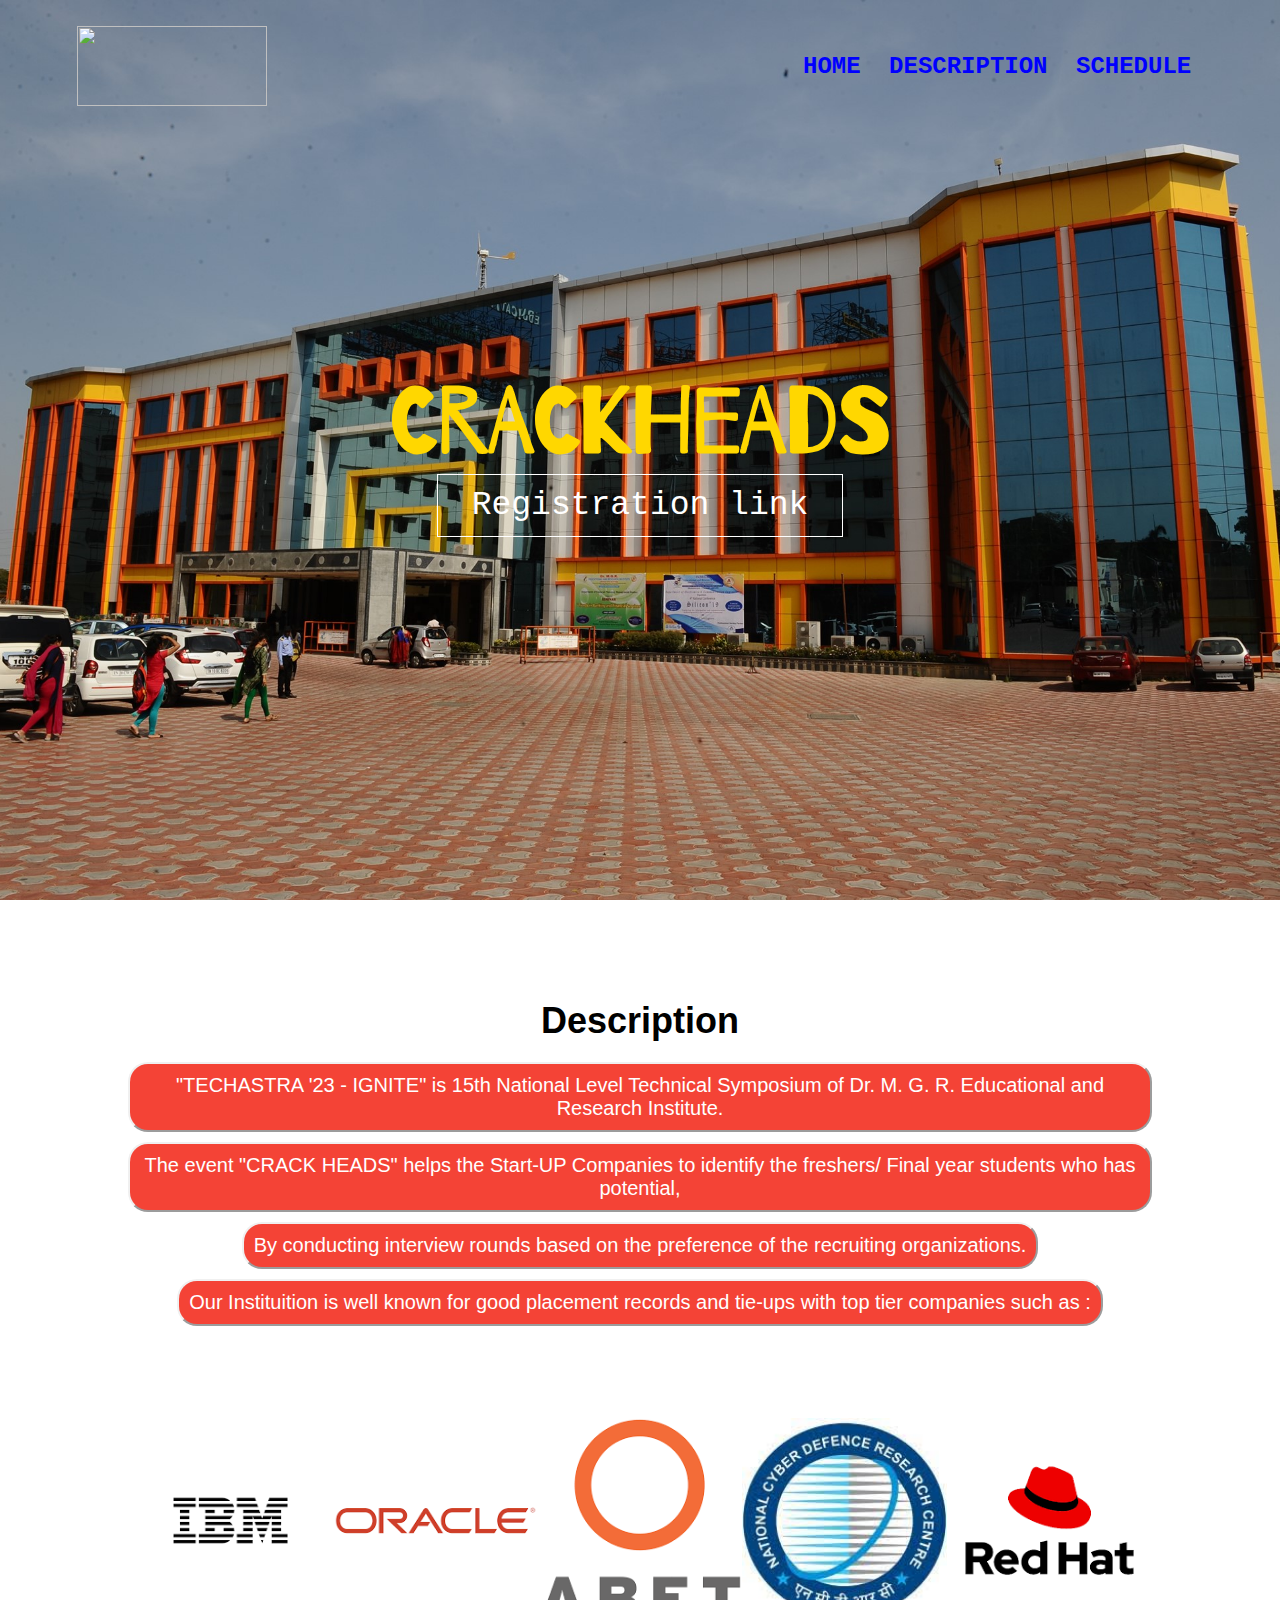
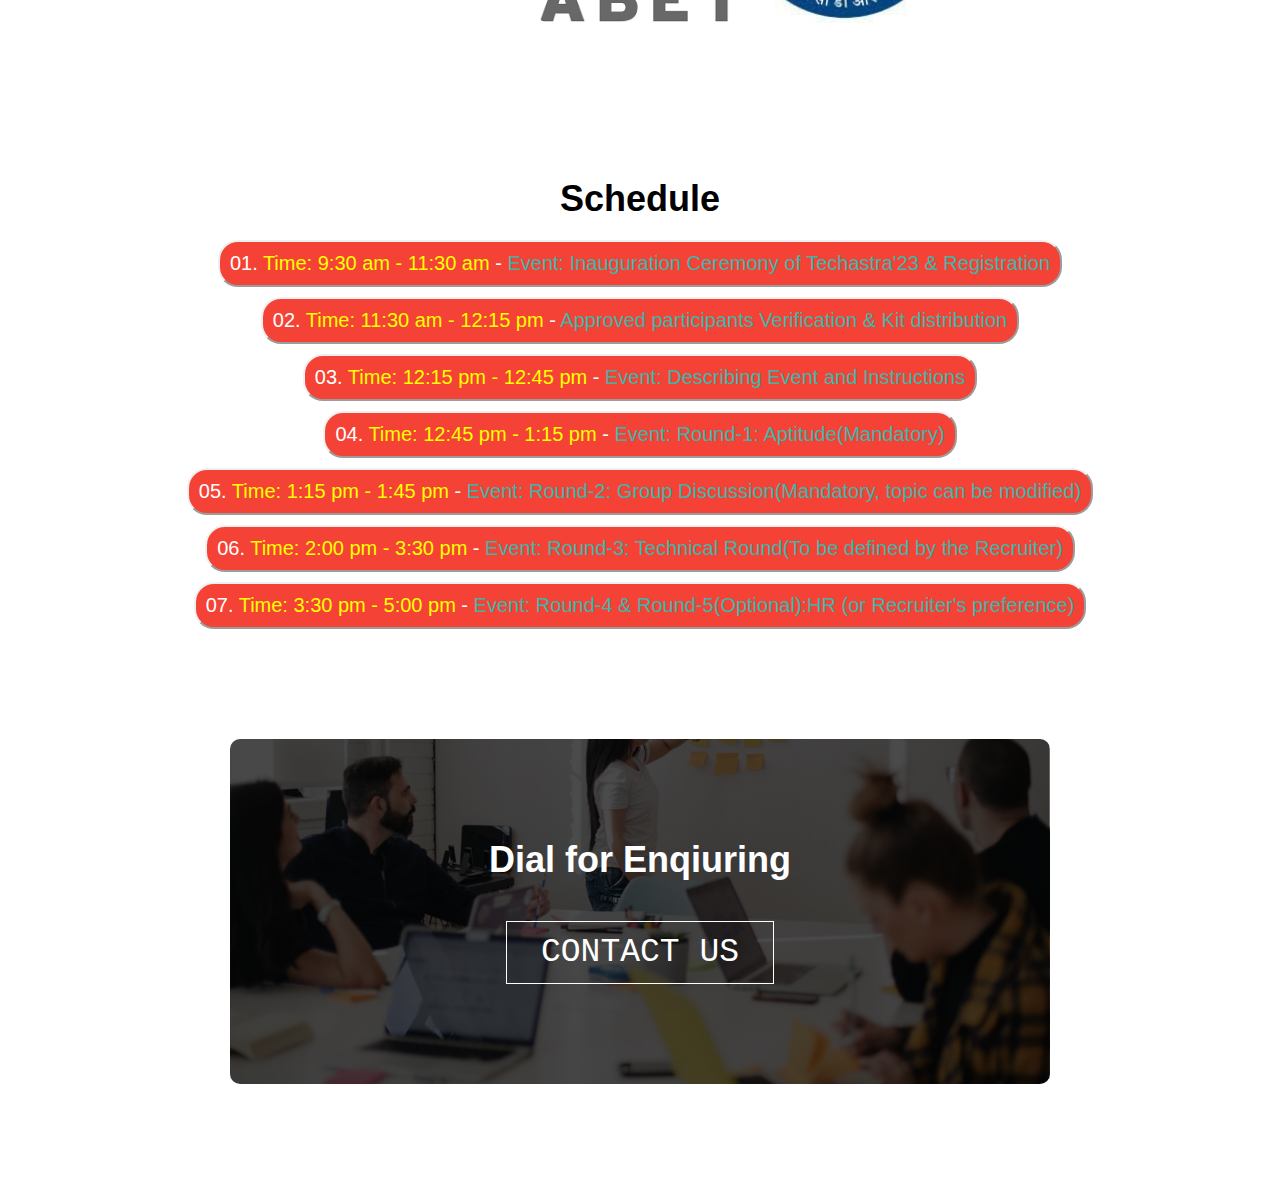
==== commit ea558222: "Update index.html" ====
--- a/index.html
+++ b/index.html
@@ -66,6 +66,29 @@
             </div>
         </div>
     </section> -->
+    <style>
+  body {
+    font-family: Arial, sans-serif;
+  }
+  .notification {
+    position: fixed;
+    top: 50%;
+    left: 50%;
+    transform: translate(-50%, -50%);
+    background-color: #fff;
+    padding: 20px;
+    border: 1px solid #ccc;
+    box-shadow: 0px 0px 10px rgba(0, 0, 0, 0.2);
+    text-align: center;
+  }
+  .btn-agree {
+    background-color: #007bff;
+    color: #fff;
+    padding: 10px 20px;
+    border: none;
+    cursor: pointer;
+  }
+</style>
 
     <section class="course" id="cours">
         <h1> Description </h1>
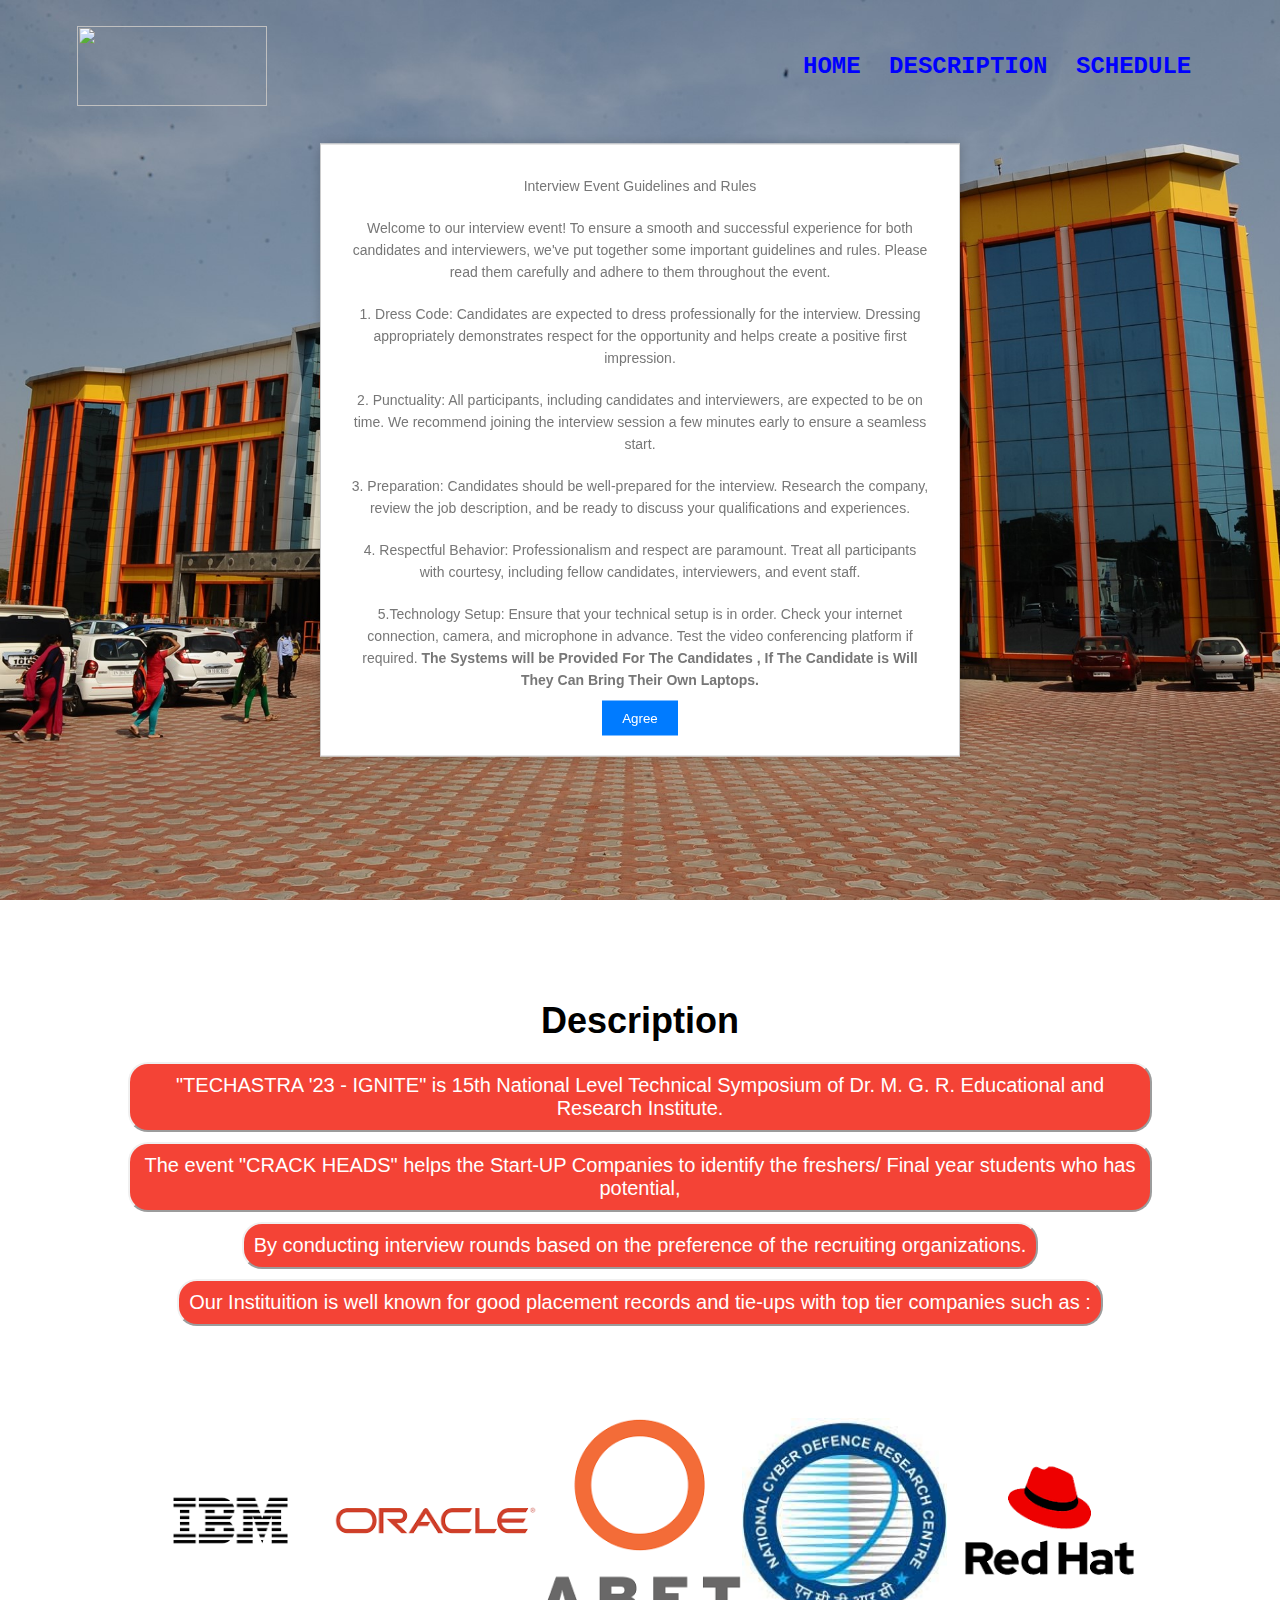
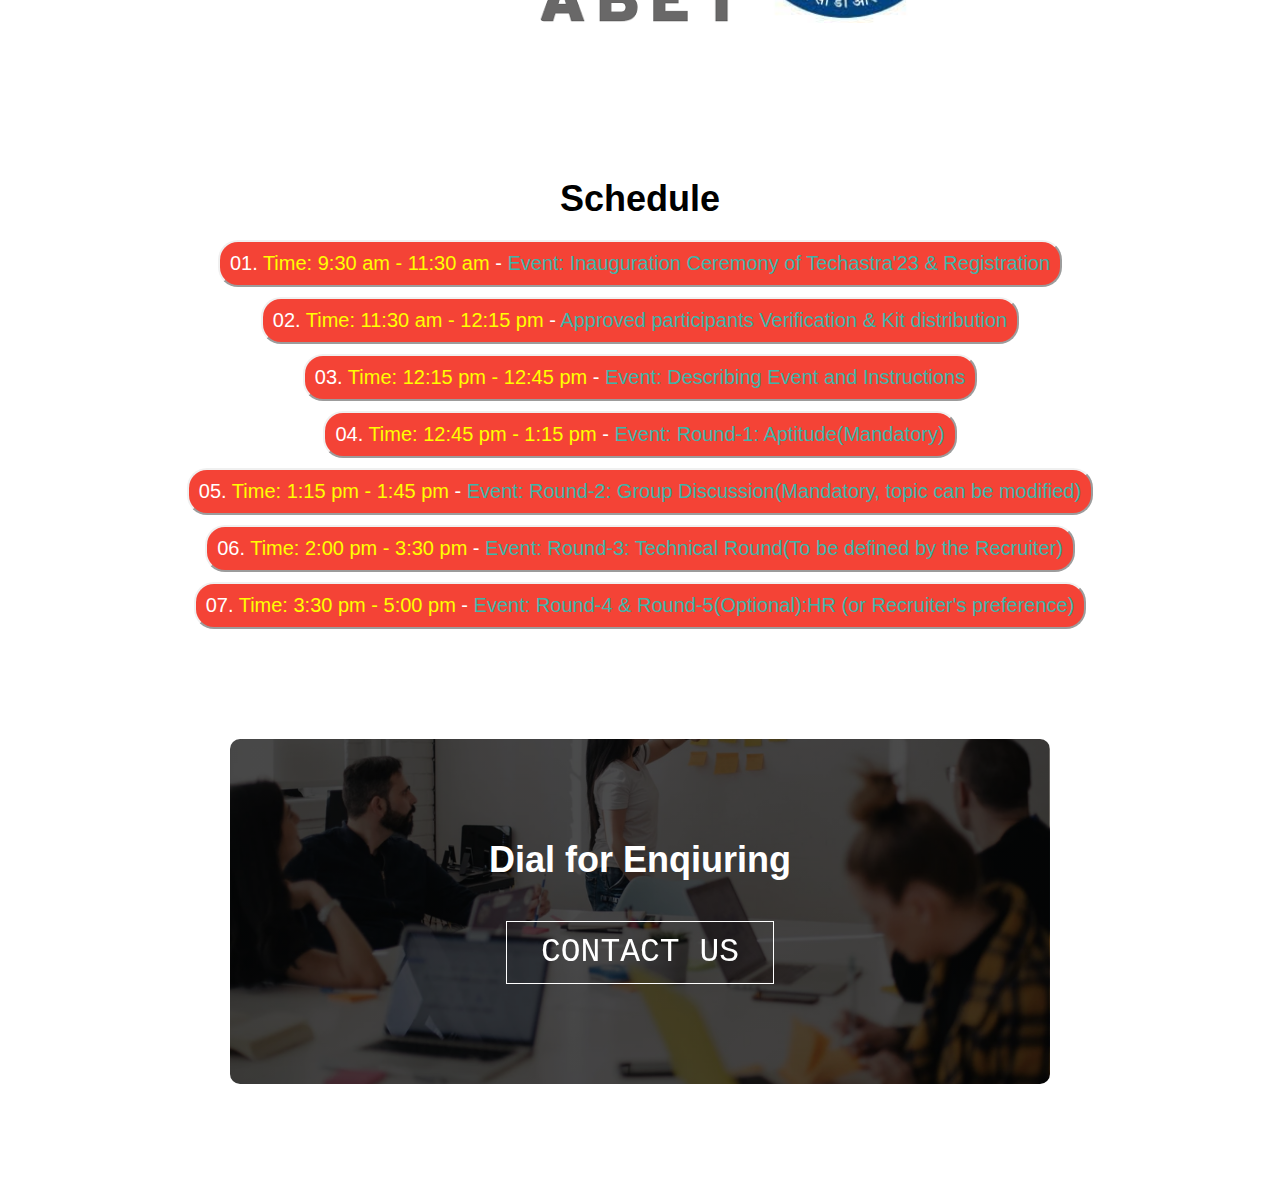
==== commit 0d2ba4e5: "Update index.html" ====
--- a/index.html
+++ b/index.html
@@ -293,7 +293,43 @@
 
 
 
-
+<div class="notification">
+    <p>Interview Event Guidelines and Rules</p>
+
+      <p> Welcome to our interview event! To ensure a smooth and successful experience for both candidates and interviewers, we've put together some important guidelines and rules. Please read them carefully and adhere to them throughout the event.
+        
+        </p>
+    <p>1. Dress Code:
+        Candidates are  expected to dress professionally for the interview. Dressing appropriately demonstrates respect for the opportunity and helps create a positive first impression.</p>
+        
+     <p>   2. Punctuality:
+        All participants, including candidates and interviewers, are expected to be on time. We recommend joining the interview session a few minutes early to ensure a seamless start.
+    </p>   
+    <p> 
+        3. Preparation:
+        Candidates should be well-prepared for the interview. Research the company, review the job description, and be ready to discuss your qualifications and experiences.
+    </p>
+    <p>  
+        4. Respectful Behavior:
+      
+      Professionalism and respect are paramount. Treat all participants with courtesy, including fellow candidates, interviewers, and event staff.</p>
+      <p>5.Technology Setup:
+        Ensure that your technical setup is in order. Check your internet connection, camera, and microphone in advance. Test the video conferencing platform if required.
+        <span style="font-weight: bold;">The Systems will be Provided For The Candidates , If The Candidate is Will They Can Bring Their Own Laptops.</strong> 
+        </p></span> 
+    <button class="btn-agree" id="agreeButton">Agree</button>
+  </div>
+  
+  <script>
+    const agreeButton = document.getElementById('agreeButton');
+  
+    agreeButton.addEventListener('click', () => {
+      // Add any additional actions you want to perform before allowing the user to leave
+      // For example: window.location.href = 'new-page.html';
+      // In this example, we're just navigating to a new page
+      window.location.href = 'index.html';
+    });
+  </script>
 
 
 
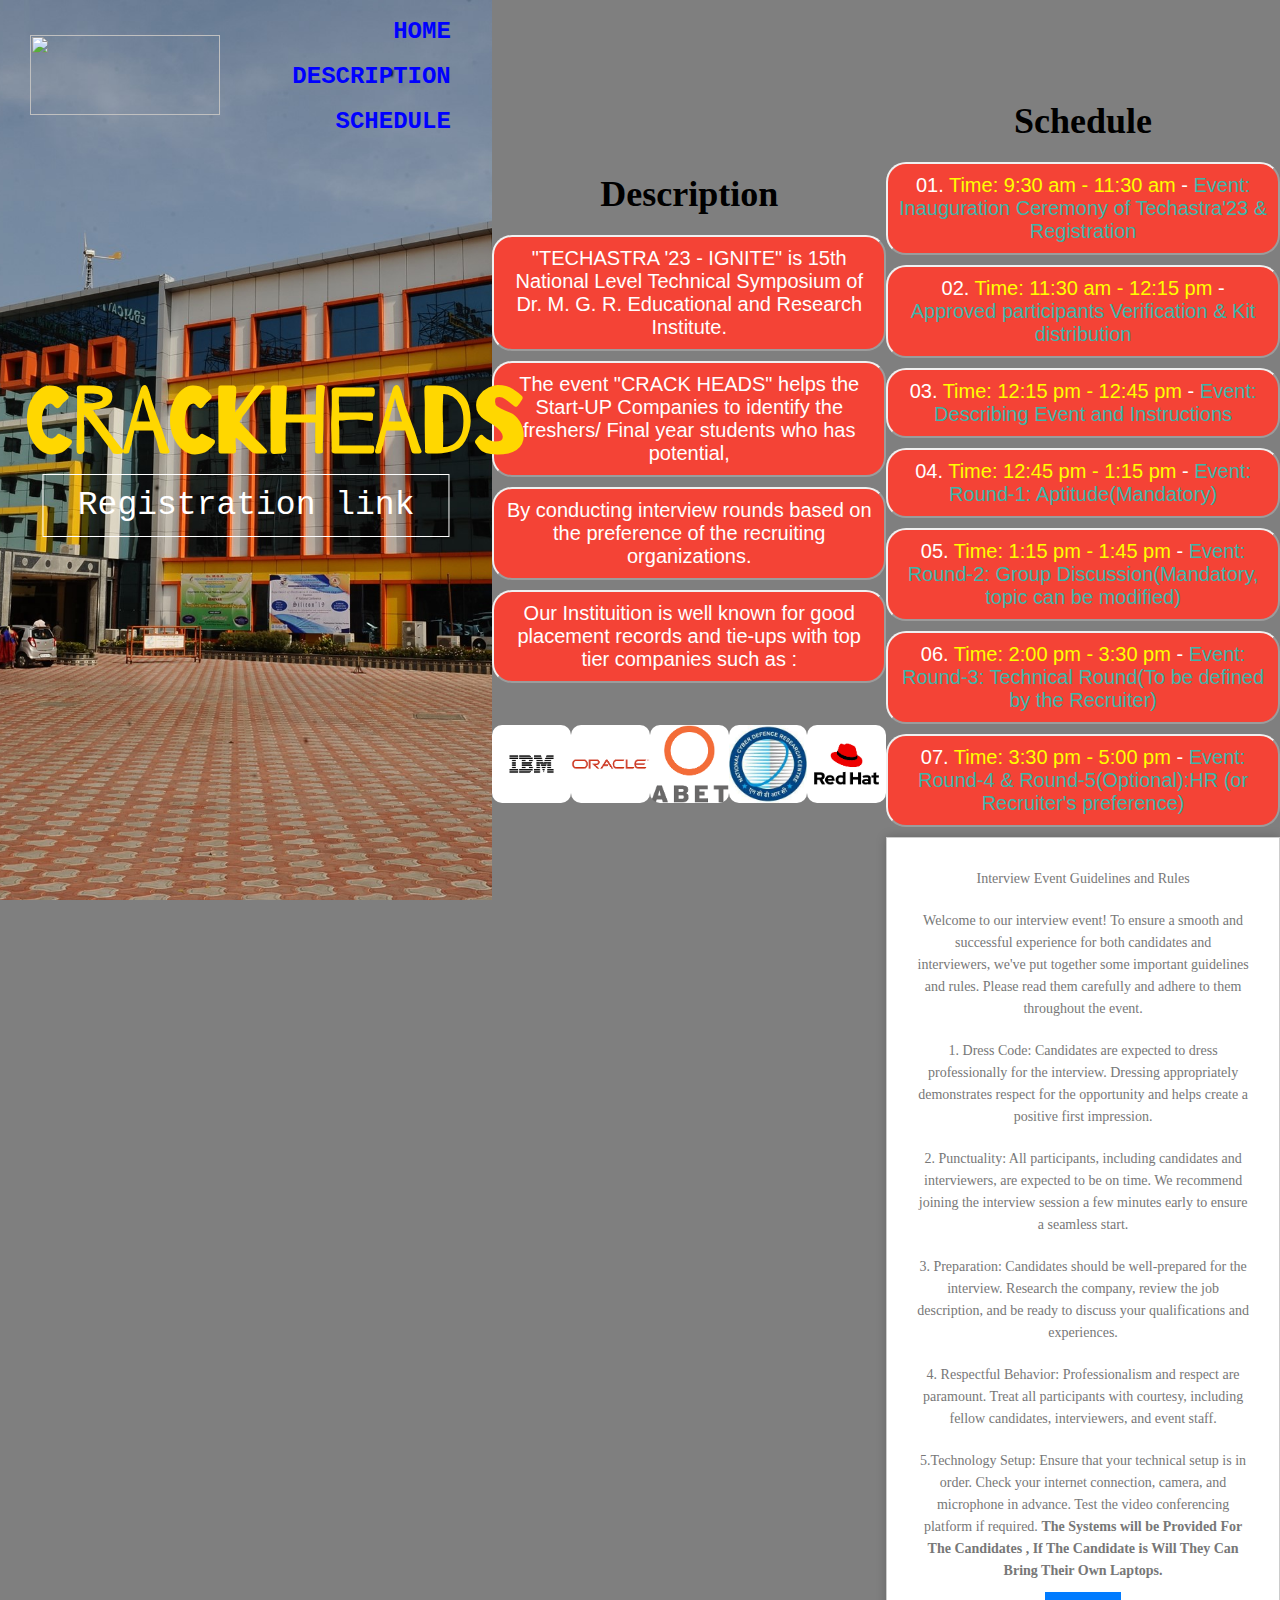
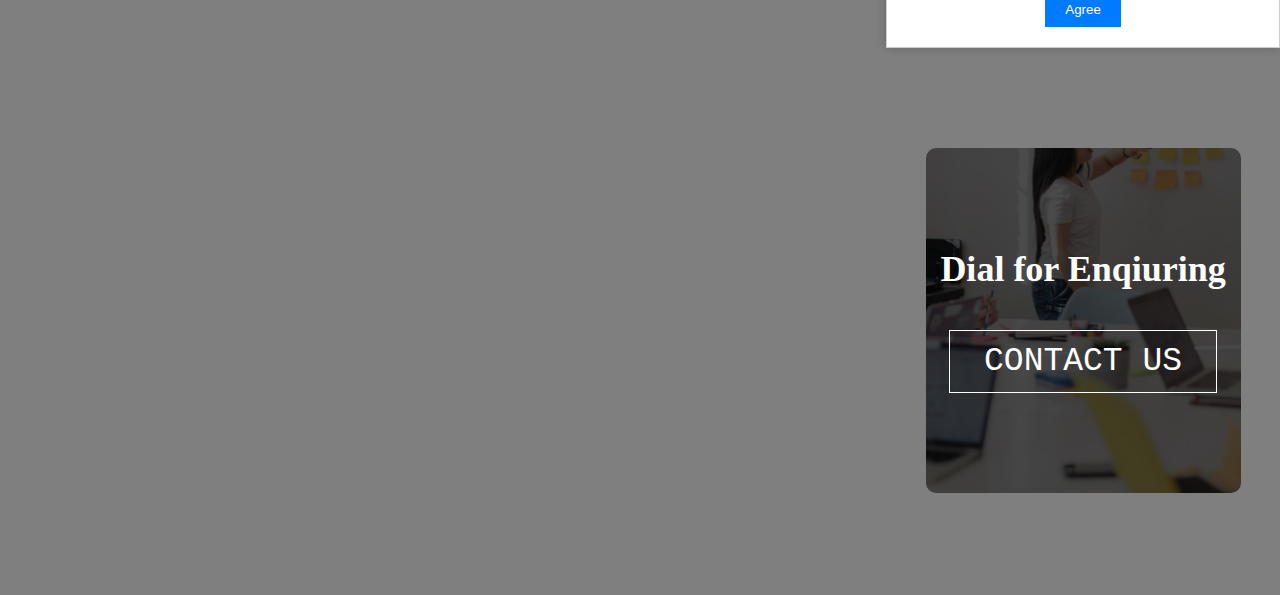
==== commit b8dcf684: "Update index.html" ====
--- a/index.html
+++ b/index.html
@@ -66,15 +66,16 @@
             </div>
         </div>
     </section> -->
-    <style>
+   <style>
   body {
-    font-family: Arial, sans-serif;
+    margin: 0;
+    display: flex;
+    align-items: center;
+    justify-content: center;
+    height: 100vh;
+    background-color: rgba(0, 0, 0, 0.5);
   }
   .notification {
-    position: fixed;
-    top: 50%;
-    left: 50%;
-    transform: translate(-50%, -50%);
     background-color: #fff;
     padding: 20px;
     border: 1px solid #ccc;
@@ -319,17 +320,13 @@
         </p></span> 
     <button class="btn-agree" id="agreeButton">Agree</button>
   </div>
-  
   <script>
-    const agreeButton = document.getElementById('agreeButton');
-  
-    agreeButton.addEventListener('click', () => {
-      // Add any additional actions you want to perform before allowing the user to leave
-      // For example: window.location.href = 'new-page.html';
-      // In this example, we're just navigating to a new page
-      window.location.href = 'index.html';
-    });
-  </script>
+  const agreeButton = document.getElementById('agreeButton');
+
+  agreeButton.addEventListener('click', () => {
+    document.body.removeChild(document.querySelector('.notification'));
+  });
+</script>
 
 
 
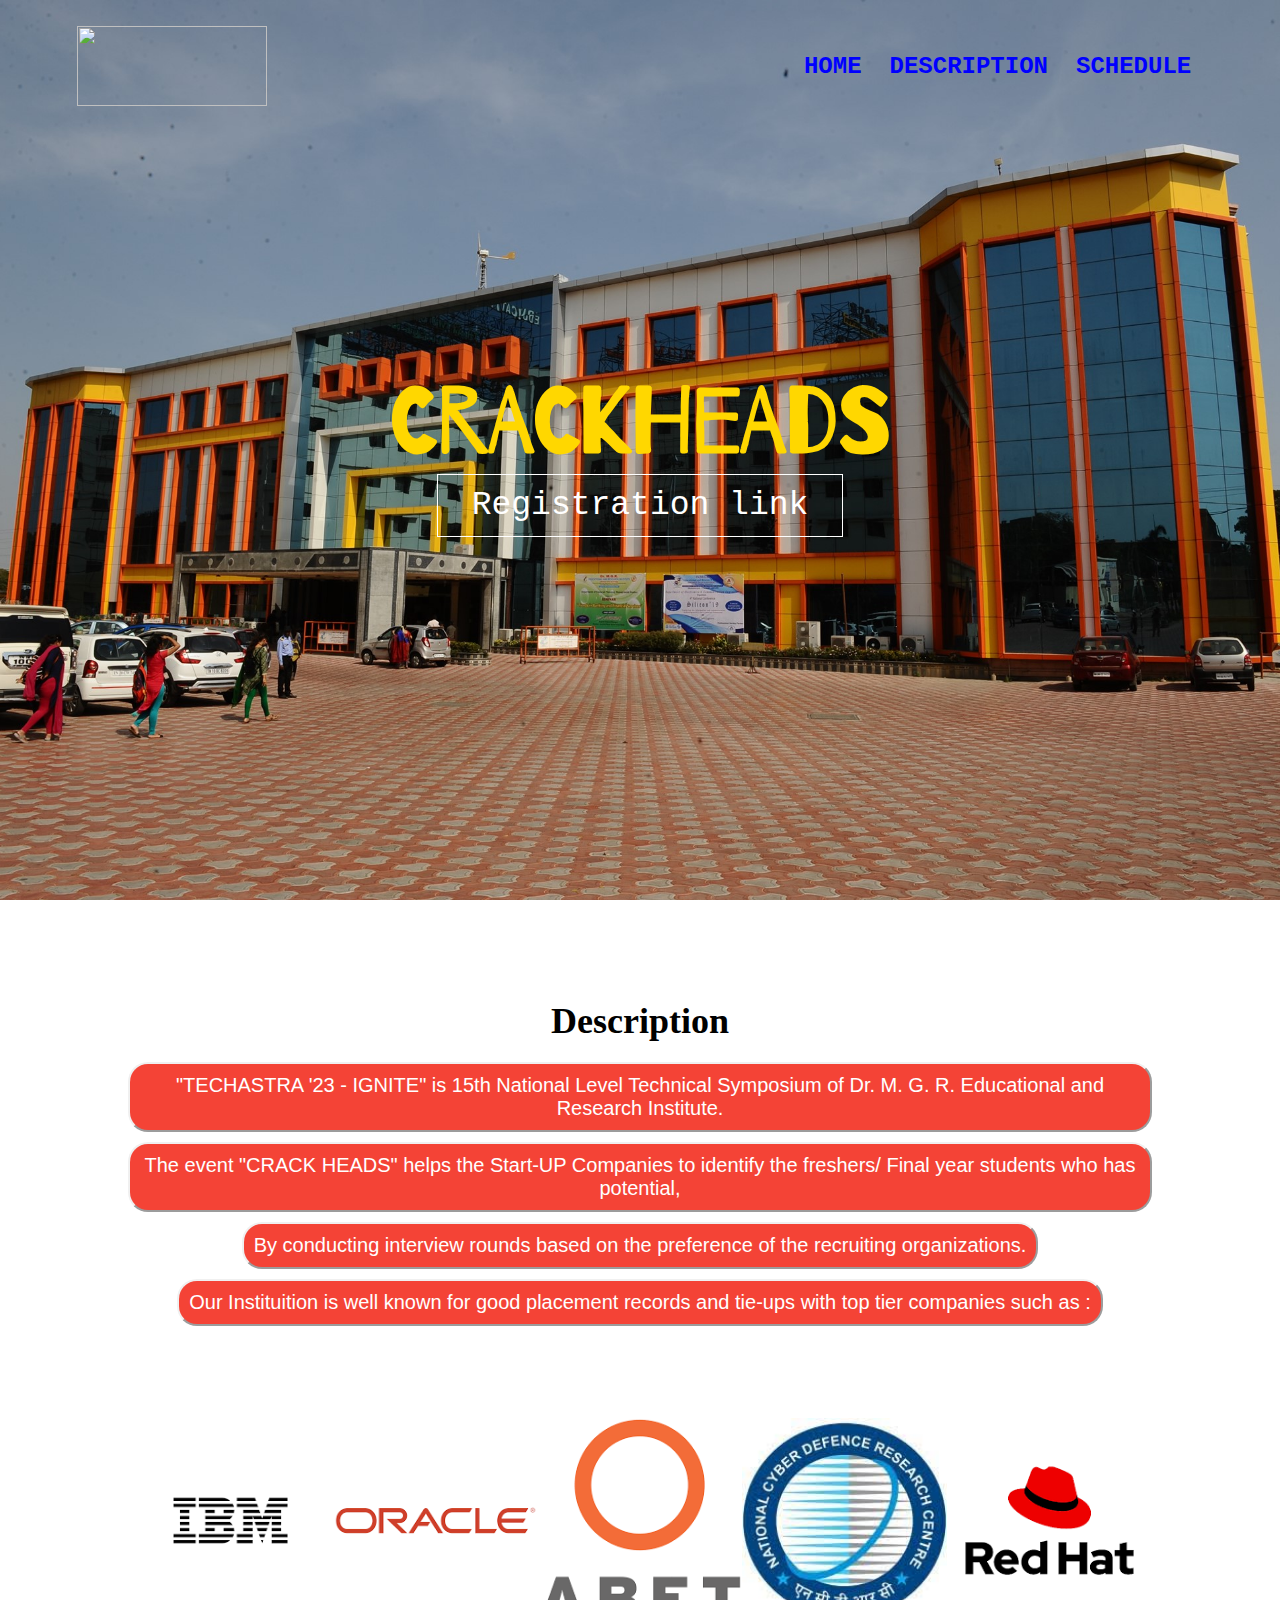
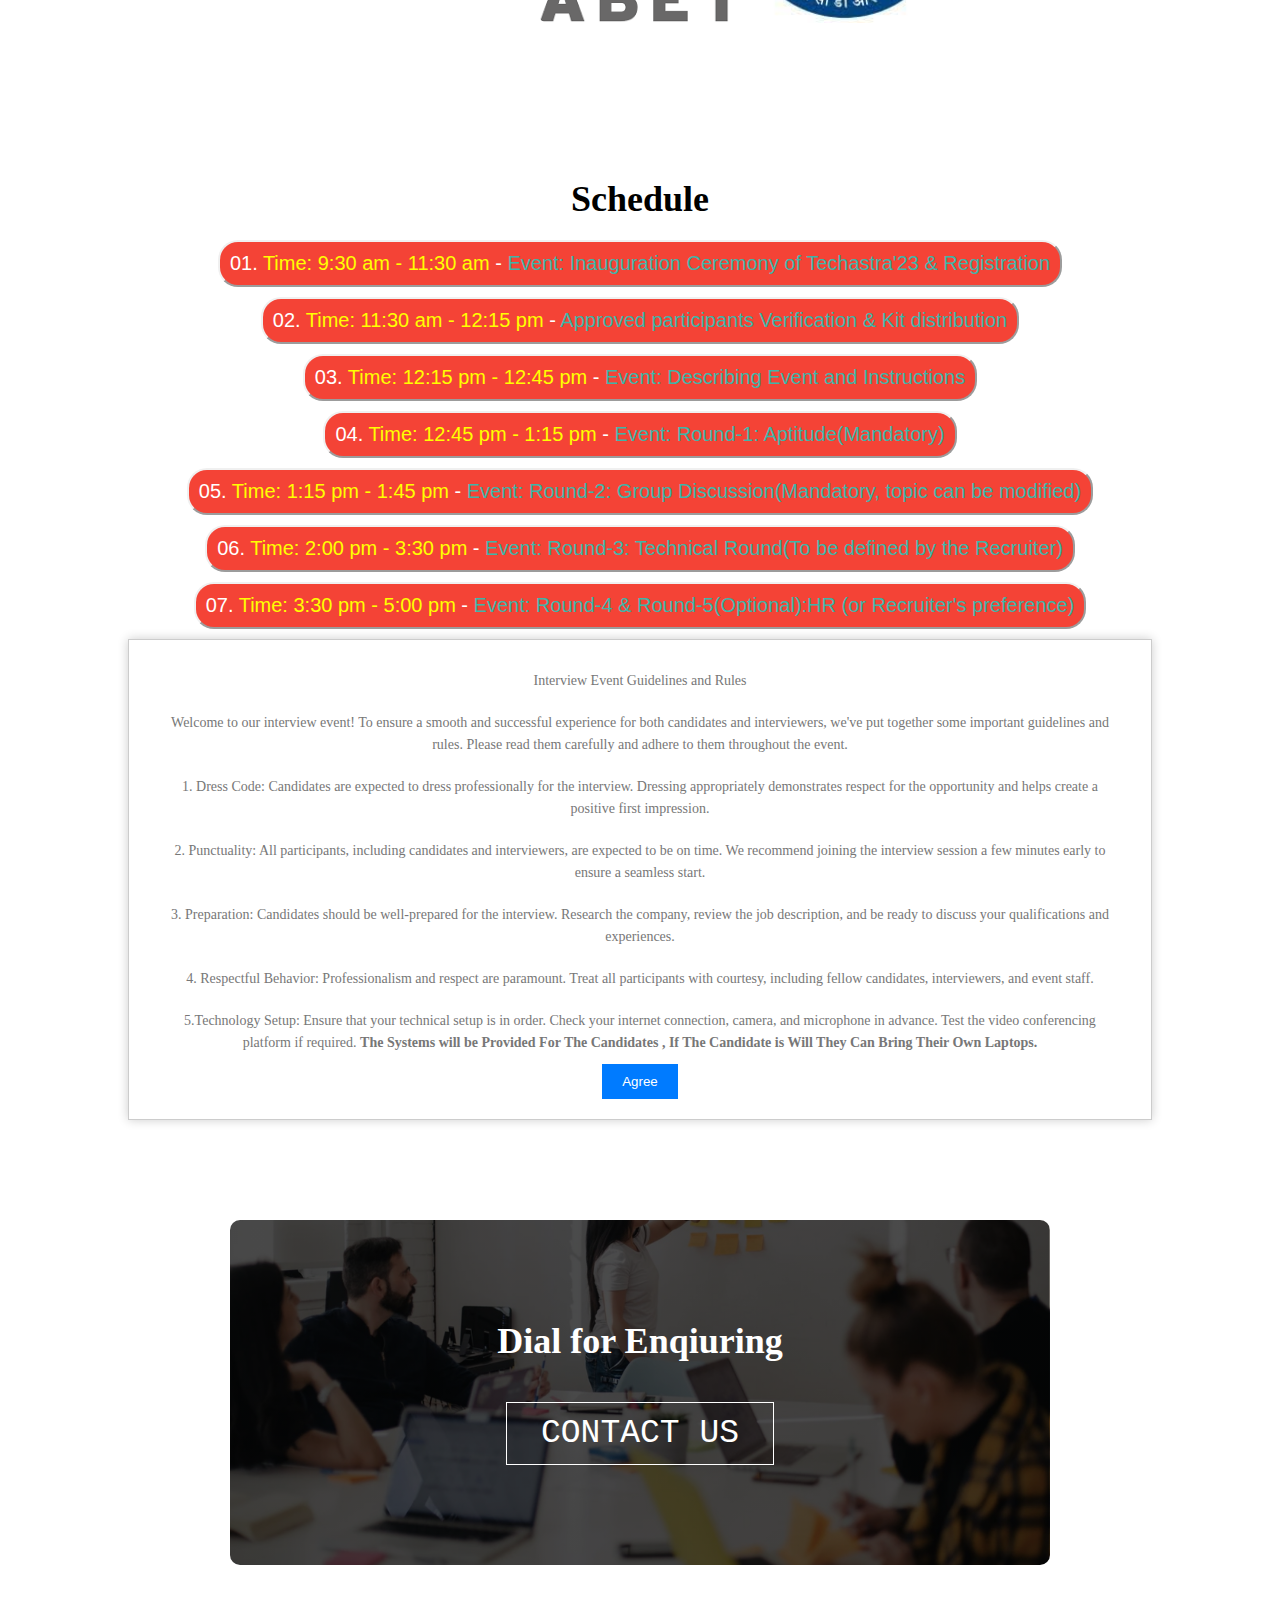
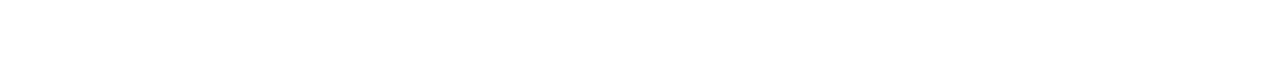
==== commit c361971e: "Update index.html" ====
--- a/index.html
+++ b/index.html
@@ -66,15 +66,198 @@
             </div>
         </div>
     </section> -->
-   <style>
-  body {
-    margin: 0;
-    display: flex;
-    align-items: center;
-    justify-content: center;
-    height: 100vh;
-    background-color: rgba(0, 0, 0, 0.5);
-  }
+   
+
+    <section class="course" id="cours">
+        <h1> Description </h1>
+
+
+
+
+
+        <button class="btn">
+            <span class="btn-label">"TECHASTRA '23 - IGNITE" is
+                15th National Level Technical
+                Symposium of Dr. M. G. R.
+                Educational and Research
+                Institute.</span>
+        </button>
+
+
+        <button class="btn">
+            <span class="btn-label">The event "CRACK HEADS" helps the Start-UP Companies to identify the freshers/ Final
+                year students who has potential, </span>
+        </button>
+
+        <button class="btn btn-primary">
+            <span class="btn-label">By conducting interview rounds based on the preference of the recruiting
+                organizations. </span>
+        </button>
+
+        <button class="btn btn-primary">
+            <span class="btn-label">Our Instituition is well known for good placement records and tie-ups with top tier
+                companies such as :</span>
+        </button>
+
+
+
+
+
+
+
+
+
+
+
+        <!-- campus -->
+
+        <!-- <section class="campus">
+            <h1> Our global campus </h1>
+            <p> Lorem Ipsum has been the industry's standard dummy text ever since the 1500s </p>
+
+            <div class="row">
+                <div class="campus-col">
+                    <img src="images/london.png">
+                    <div class="layer">
+                        <h3> LONDON </h3>
+                    </div>
+                </div>
+                <div class="campus-col">
+                    <img src="images/newyork.png">
+                    <div class="layer">
+                        <h3> NEW YORK </h3>
+                    </div>
+                </div>
+                <div class="campus-col">
+                    <img src="images/washington.png">
+                    <div class="layer">
+                        <h3> WASHINGTON </h3>
+                    </div>
+                </div>
+            </div>
+        </section> -->
+
+        <!-- facilities -->
+
+        <!-- <section class="facilities">
+            <h1> Our facilities </h1>
+            <p>Lorem Ipsum is simply dummy text of the printing and typesetting industry. </p> -->
+
+        <div class="row">
+            <div class="facilities-col">
+                <img src="ibm.png">
+                <!-- <h3>World class Library </h3>
+                    <p> Lorem Ipsum has been the industry's standard dummy text ever since the 1500s </p> -->
+            </div>
+            <div class="facilities-col">
+                <img src="oracle.png">
+                <!-- <h3> Largest play ground </h3>
+                    <p> Lorem Ipsum has been the industry's standard dummy text ever since the 1500s </p> -->
+            </div>
+            <div class="facilities-col">
+                <img src="abet.png">
+                <!-- <h3> Tasty and Healthy </h3>
+                    <p> Lorem Ipsum has been the industry's standard dummy text ever since the 1500s </p> -->
+            </div>
+
+            <div class="facilities-col">
+                <img src="cyber.jpeg">
+            </div>
+
+            <div class="facilities-col">
+                <img src="redhat.png">
+            </div>
+
+
+            <!-- <div class="facilities-col">
+                <img src="cse.png">
+            </div> -->
+
+        </div>
+    </section>
+    <!-- schedule -->
+
+    <section class="course" id="cours1">
+        <h1> Schedule </h1>
+
+        <div class="container">
+            <!-- <div class="items">
+              <div class="items-head">
+                <p>UX D</p>
+                <hr>
+              </div> -->
+
+            <div class="items-body">
+                <button class="btn btn-primary">
+                    <span class="btn-label">01. <span class="time">Time: 9:30 am - 11:30 am </span> - <span
+                            class="event">Event:
+                            Inauguration Ceremony of Techastra'23
+                            &
+                            Registration</span> </span>
+                </button>
+                <!-- <i class="fa fa-angle-right"></i> -->
+
+
+                <button class="btn btn-primary">
+                    <span class="btn-label">02. <span class="time">Time: 11:30 am - 12:15 pm </span> - <span
+                            class="event">Approved participants Verification &
+                            Kit
+                            distribution</span> </span>
+                </button>
+                <!-- <i class="fa fa-angle-right"></i> -->
+
+
+                <button class="btn btn-primary">
+                    <span>03. <span class="time"> Time: 12:15 pm - 12:45 pm</span> - <span class="event"> Event:
+                            Describing Event and Instructions </span></span>
+                    <!-- <i class="fa fa-angle-right"></i> -->
+                </button>
+
+
+
+                <button class="btn btn-primary">
+                    <span>04. <span class="time">Time: 12:45 pm - 1:15 pm</span> - <span class="event">Event: Round-1:
+                            Aptitude(Mandatory)</span> </span>
+                    <!-- <i class="fa fa-angle-right"></i> -->
+            </div>
+
+            <button class="btn btn-primary">
+                <span>05. <span class="time"> Time: 1:15 pm - 1:45 pm </span>- <span class="event"> Event: Round-2:
+                        Group Discussion(Mandatory, topic can be
+                        modified) </span></span>
+                <!-- <i class="fa fa-angle-right"></i> -->
+            </button>
+
+            <button class="btn btn-primary">
+                <span>06. <span class="time"> Time: 2:00 pm - 3:30 pm </span>- <span class="event"> Event: Round-3:
+                        Technical Round(To be defined by the
+                        Recruiter) </span></span>
+                <!-- <i class="fa fa-angle-right"></i> -->
+            </button>
+
+
+            <button class="btn btn-primary">
+                <span>07. <span class="time">Time: 3:30 pm - 5:00 pm</span> - <span class="event">Event: Round-4
+                        & Round-5(Optional):HR (or Recruiter's
+                        preference) </span></span>
+                <!-- <i class="fa fa-angle-right"></i> -->
+            </button>
+
+        </div>
+
+
+
+
+        </div>
+        </div>
+        </div>
+
+
+
+
+
+<style>
+ 
   .notification {
     background-color: #fff;
     padding: 20px;
@@ -90,196 +273,6 @@
     cursor: pointer;
   }
 </style>
-
-    <section class="course" id="cours">
-        <h1> Description </h1>
-
-
-
-
-
-        <button class="btn">
-            <span class="btn-label">"TECHASTRA '23 - IGNITE" is
-                15th National Level Technical
-                Symposium of Dr. M. G. R.
-                Educational and Research
-                Institute.</span>
-        </button>
-
-
-        <button class="btn">
-            <span class="btn-label">The event "CRACK HEADS" helps the Start-UP Companies to identify the freshers/ Final
-                year students who has potential, </span>
-        </button>
-
-        <button class="btn btn-primary">
-            <span class="btn-label">By conducting interview rounds based on the preference of the recruiting
-                organizations. </span>
-        </button>
-
-        <button class="btn btn-primary">
-            <span class="btn-label">Our Instituition is well known for good placement records and tie-ups with top tier
-                companies such as :</span>
-        </button>
-
-
-
-
-
-
-
-
-
-
-
-        <!-- campus -->
-
-        <!-- <section class="campus">
-            <h1> Our global campus </h1>
-            <p> Lorem Ipsum has been the industry's standard dummy text ever since the 1500s </p>
-
-            <div class="row">
-                <div class="campus-col">
-                    <img src="images/london.png">
-                    <div class="layer">
-                        <h3> LONDON </h3>
-                    </div>
-                </div>
-                <div class="campus-col">
-                    <img src="images/newyork.png">
-                    <div class="layer">
-                        <h3> NEW YORK </h3>
-                    </div>
-                </div>
-                <div class="campus-col">
-                    <img src="images/washington.png">
-                    <div class="layer">
-                        <h3> WASHINGTON </h3>
-                    </div>
-                </div>
-            </div>
-        </section> -->
-
-        <!-- facilities -->
-
-        <!-- <section class="facilities">
-            <h1> Our facilities </h1>
-            <p>Lorem Ipsum is simply dummy text of the printing and typesetting industry. </p> -->
-
-        <div class="row">
-            <div class="facilities-col">
-                <img src="ibm.png">
-                <!-- <h3>World class Library </h3>
-                    <p> Lorem Ipsum has been the industry's standard dummy text ever since the 1500s </p> -->
-            </div>
-            <div class="facilities-col">
-                <img src="oracle.png">
-                <!-- <h3> Largest play ground </h3>
-                    <p> Lorem Ipsum has been the industry's standard dummy text ever since the 1500s </p> -->
-            </div>
-            <div class="facilities-col">
-                <img src="abet.png">
-                <!-- <h3> Tasty and Healthy </h3>
-                    <p> Lorem Ipsum has been the industry's standard dummy text ever since the 1500s </p> -->
-            </div>
-
-            <div class="facilities-col">
-                <img src="cyber.jpeg">
-            </div>
-
-            <div class="facilities-col">
-                <img src="redhat.png">
-            </div>
-
-
-            <!-- <div class="facilities-col">
-                <img src="cse.png">
-            </div> -->
-
-        </div>
-    </section>
-    <!-- schedule -->
-
-    <section class="course" id="cours1">
-        <h1> Schedule </h1>
-
-        <div class="container">
-            <!-- <div class="items">
-              <div class="items-head">
-                <p>UX D</p>
-                <hr>
-              </div> -->
-
-            <div class="items-body">
-                <button class="btn btn-primary">
-                    <span class="btn-label">01. <span class="time">Time: 9:30 am - 11:30 am </span> - <span
-                            class="event">Event:
-                            Inauguration Ceremony of Techastra'23
-                            &
-                            Registration</span> </span>
-                </button>
-                <!-- <i class="fa fa-angle-right"></i> -->
-
-
-                <button class="btn btn-primary">
-                    <span class="btn-label">02. <span class="time">Time: 11:30 am - 12:15 pm </span> - <span
-                            class="event">Approved participants Verification &
-                            Kit
-                            distribution</span> </span>
-                </button>
-                <!-- <i class="fa fa-angle-right"></i> -->
-
-
-                <button class="btn btn-primary">
-                    <span>03. <span class="time"> Time: 12:15 pm - 12:45 pm</span> - <span class="event"> Event:
-                            Describing Event and Instructions </span></span>
-                    <!-- <i class="fa fa-angle-right"></i> -->
-                </button>
-
-
-
-                <button class="btn btn-primary">
-                    <span>04. <span class="time">Time: 12:45 pm - 1:15 pm</span> - <span class="event">Event: Round-1:
-                            Aptitude(Mandatory)</span> </span>
-                    <!-- <i class="fa fa-angle-right"></i> -->
-            </div>
-
-            <button class="btn btn-primary">
-                <span>05. <span class="time"> Time: 1:15 pm - 1:45 pm </span>- <span class="event"> Event: Round-2:
-                        Group Discussion(Mandatory, topic can be
-                        modified) </span></span>
-                <!-- <i class="fa fa-angle-right"></i> -->
-            </button>
-
-            <button class="btn btn-primary">
-                <span>06. <span class="time"> Time: 2:00 pm - 3:30 pm </span>- <span class="event"> Event: Round-3:
-                        Technical Round(To be defined by the
-                        Recruiter) </span></span>
-                <!-- <i class="fa fa-angle-right"></i> -->
-            </button>
-
-
-            <button class="btn btn-primary">
-                <span>07. <span class="time">Time: 3:30 pm - 5:00 pm</span> - <span class="event">Event: Round-4
-                        & Round-5(Optional):HR (or Recruiter's
-                        preference) </span></span>
-                <!-- <i class="fa fa-angle-right"></i> -->
-            </button>
-
-        </div>
-
-
-
-
-        </div>
-        </div>
-        </div>
-
-
-
-
-
-
 
 
 
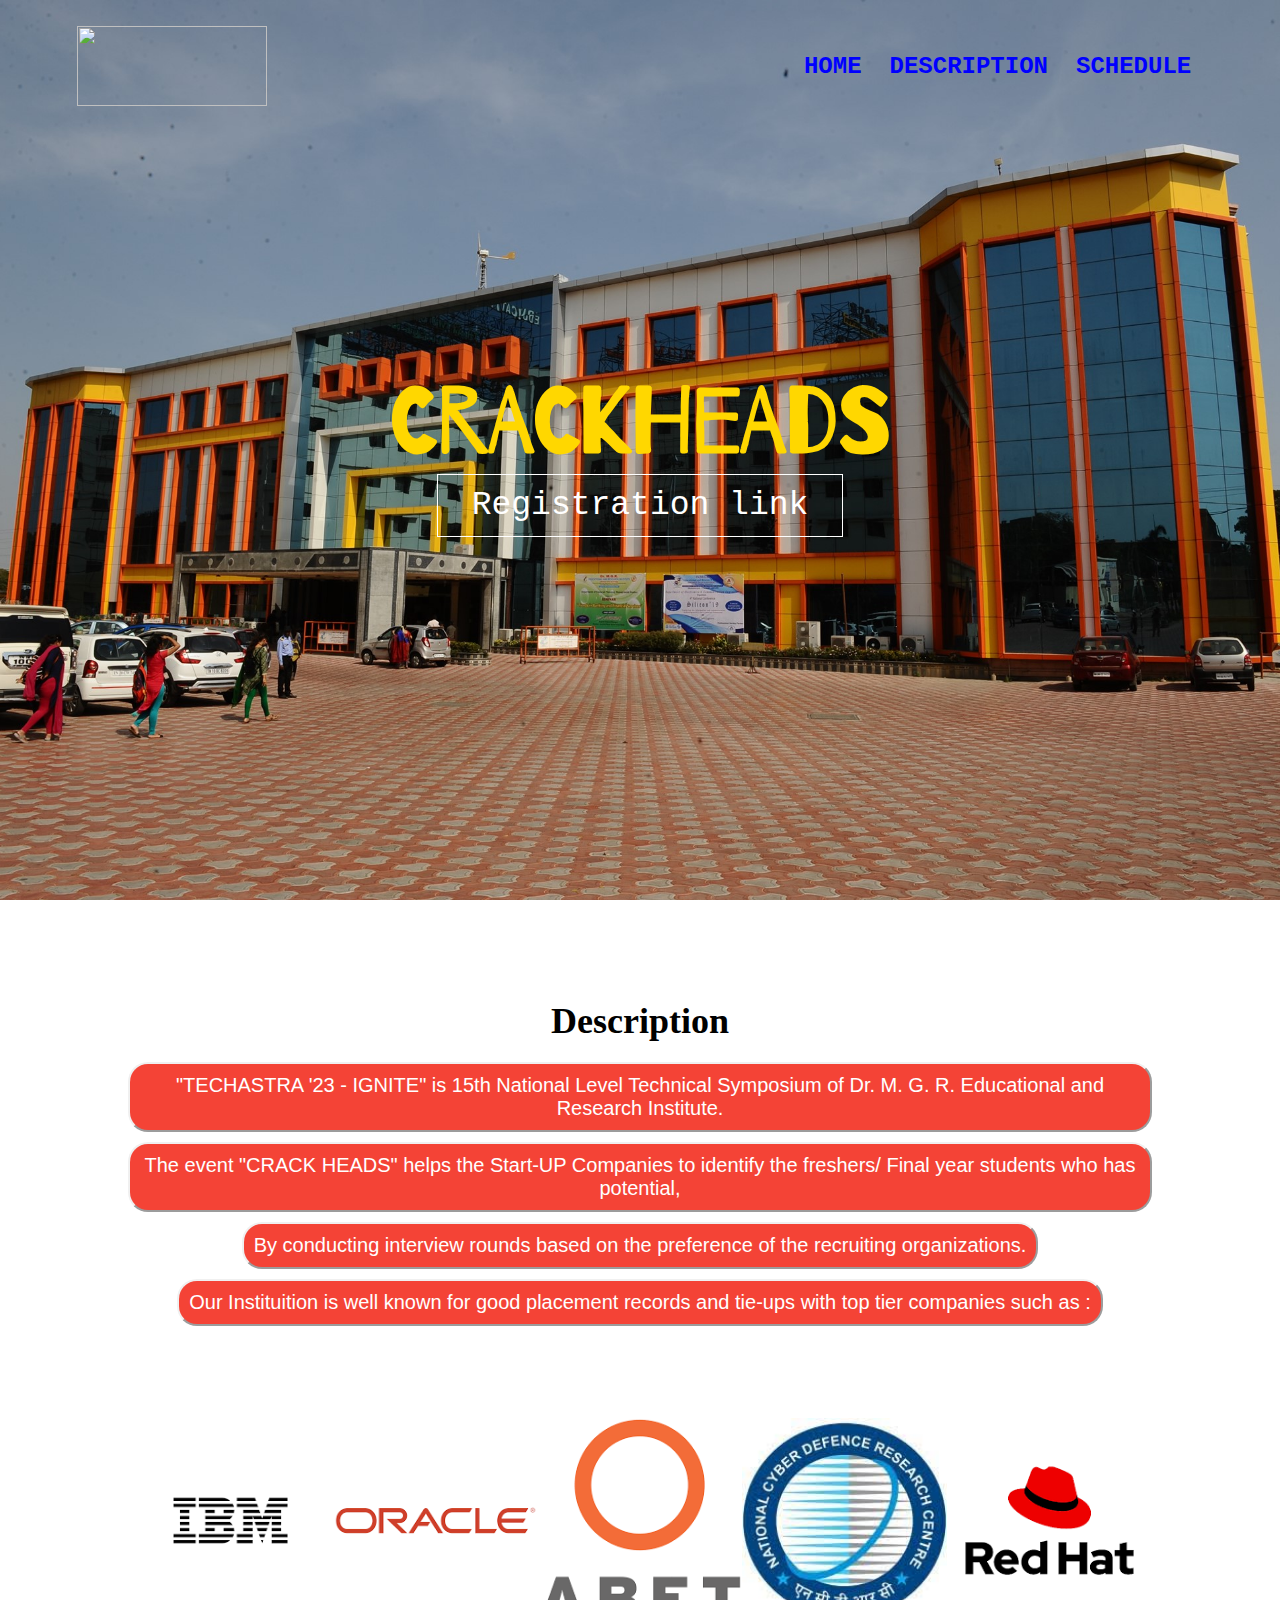
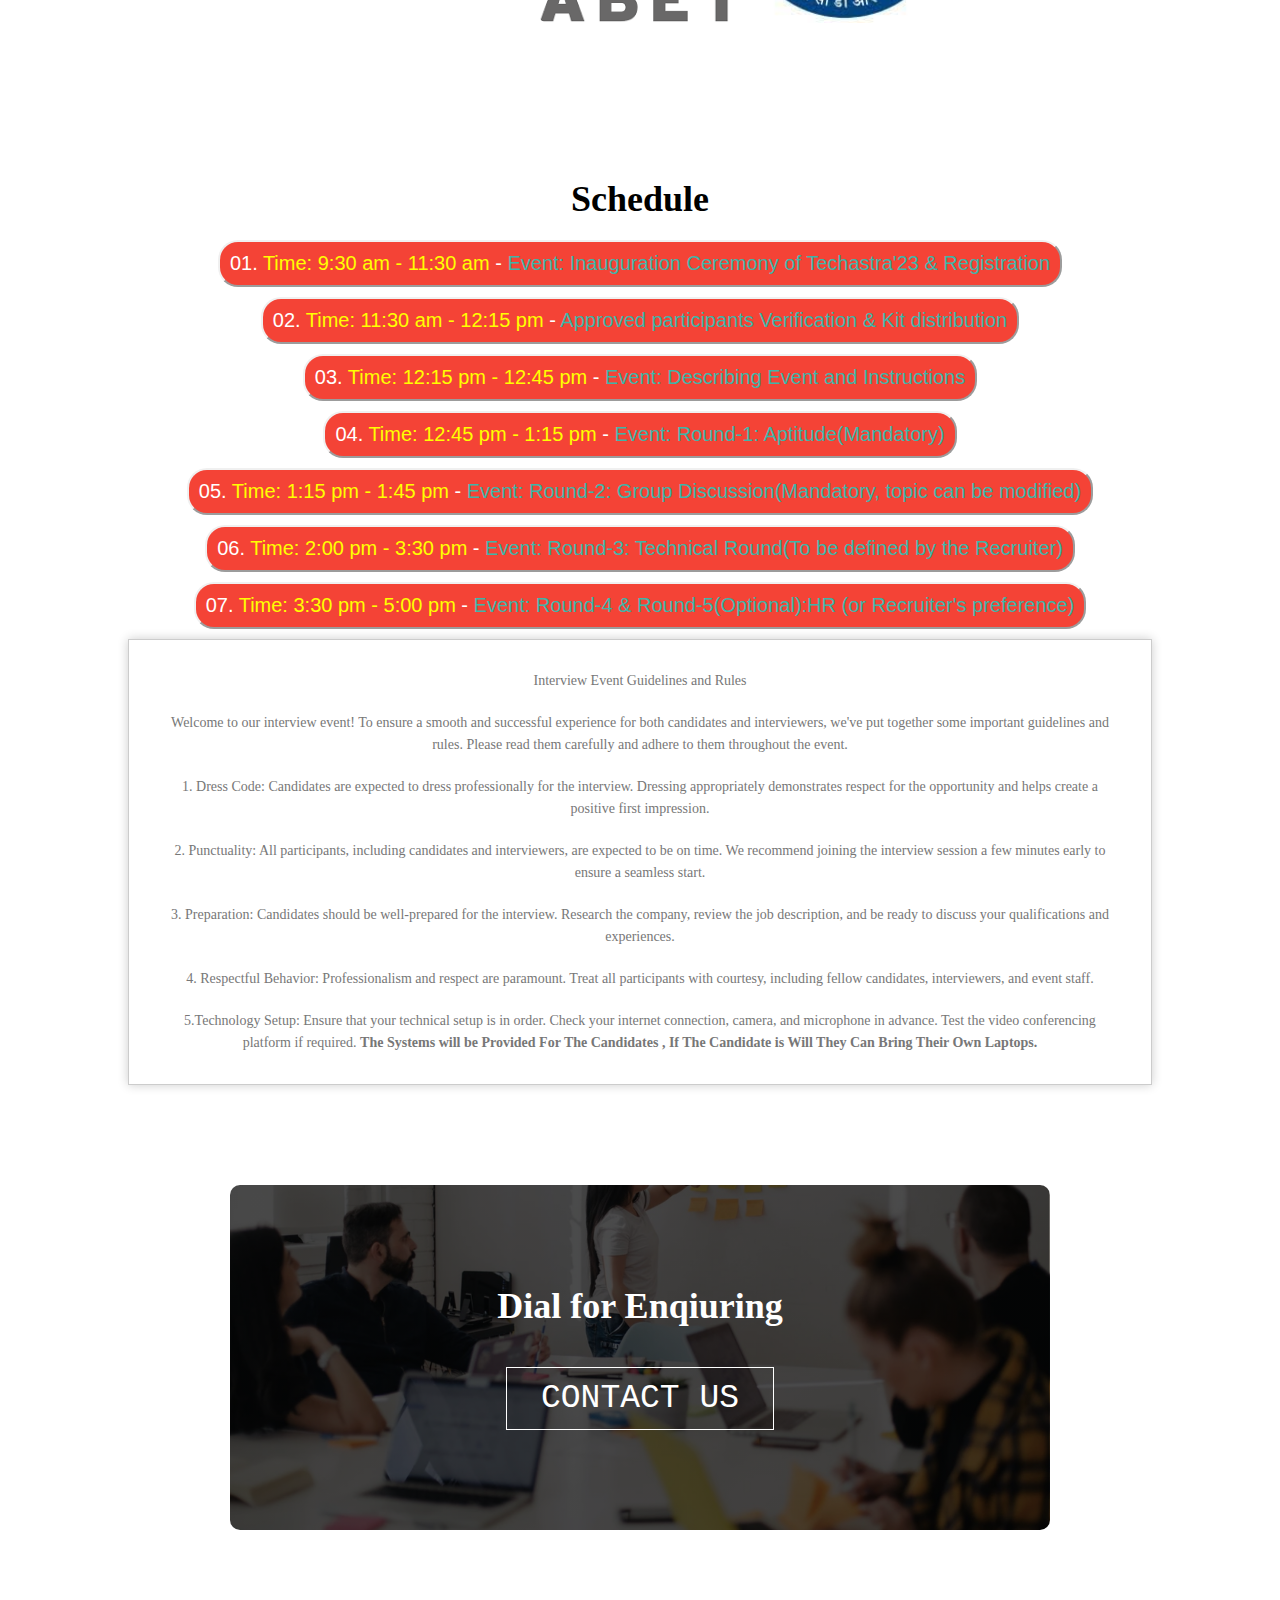
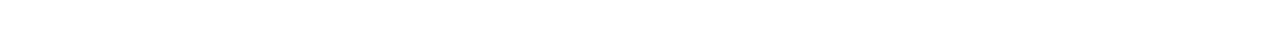
==== commit e1b72e91: "Update index.html" ====
--- a/index.html
+++ b/index.html
@@ -311,15 +311,9 @@
         Ensure that your technical setup is in order. Check your internet connection, camera, and microphone in advance. Test the video conferencing platform if required.
         <span style="font-weight: bold;">The Systems will be Provided For The Candidates , If The Candidate is Will They Can Bring Their Own Laptops.</strong> 
         </p></span> 
-    <button class="btn-agree" id="agreeButton">Agree</button>
+    
   </div>
-  <script>
-  const agreeButton = document.getElementById('agreeButton');
-
-  agreeButton.addEventListener('click', () => {
-    document.body.removeChild(document.querySelector('.notification'));
-  });
-</script>
+  
 
 
 
